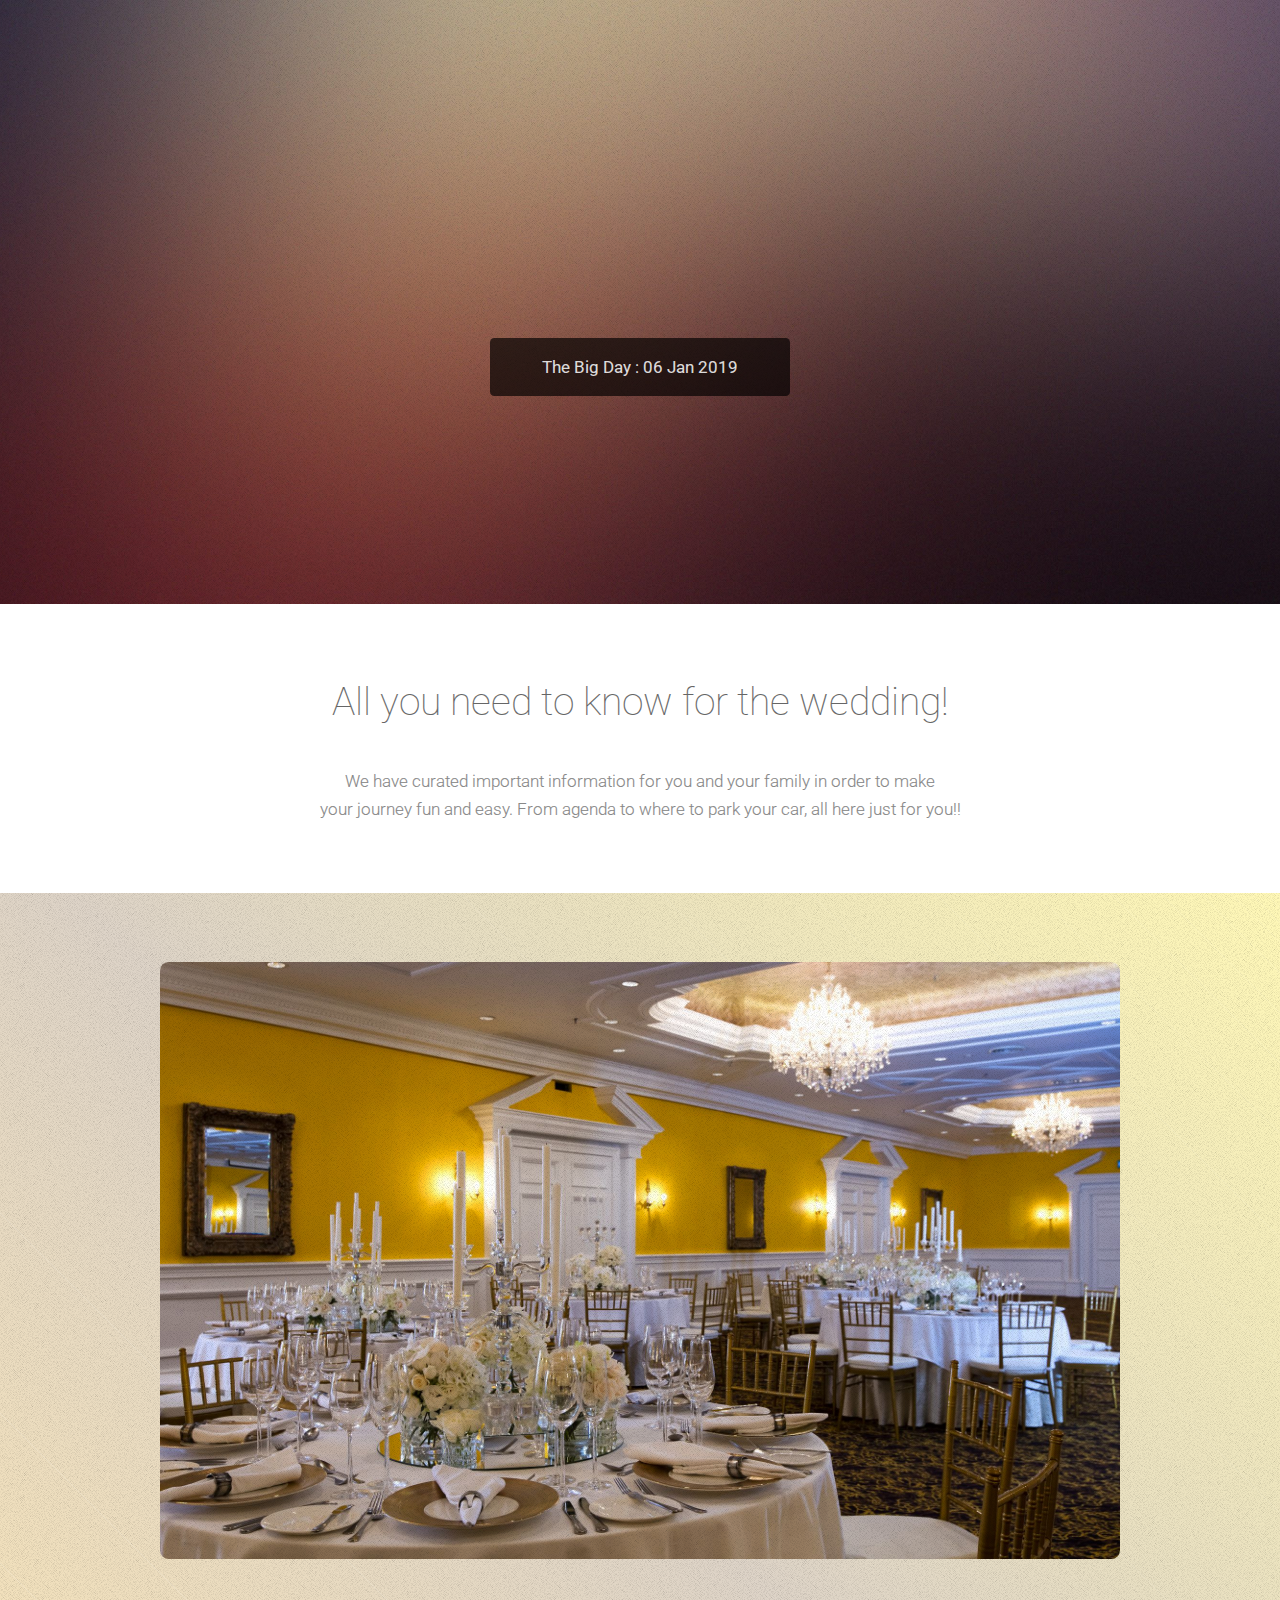
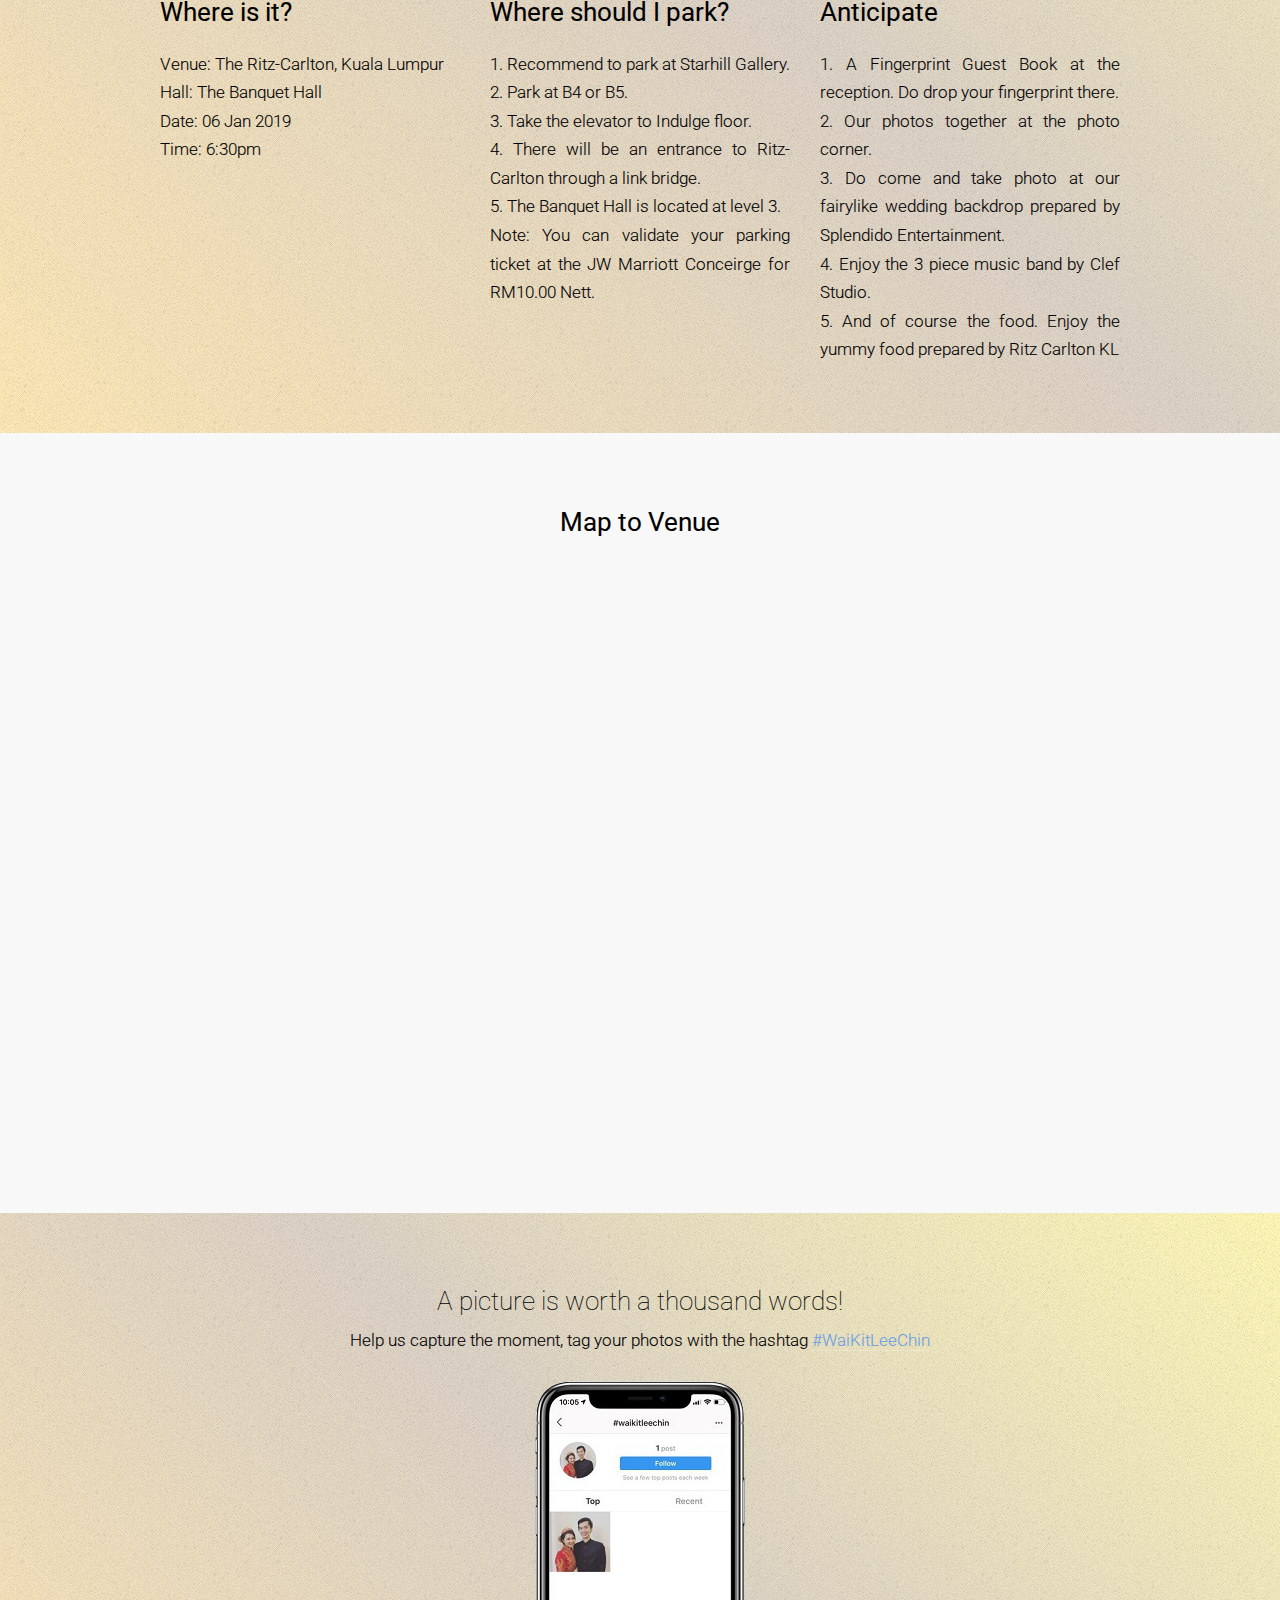
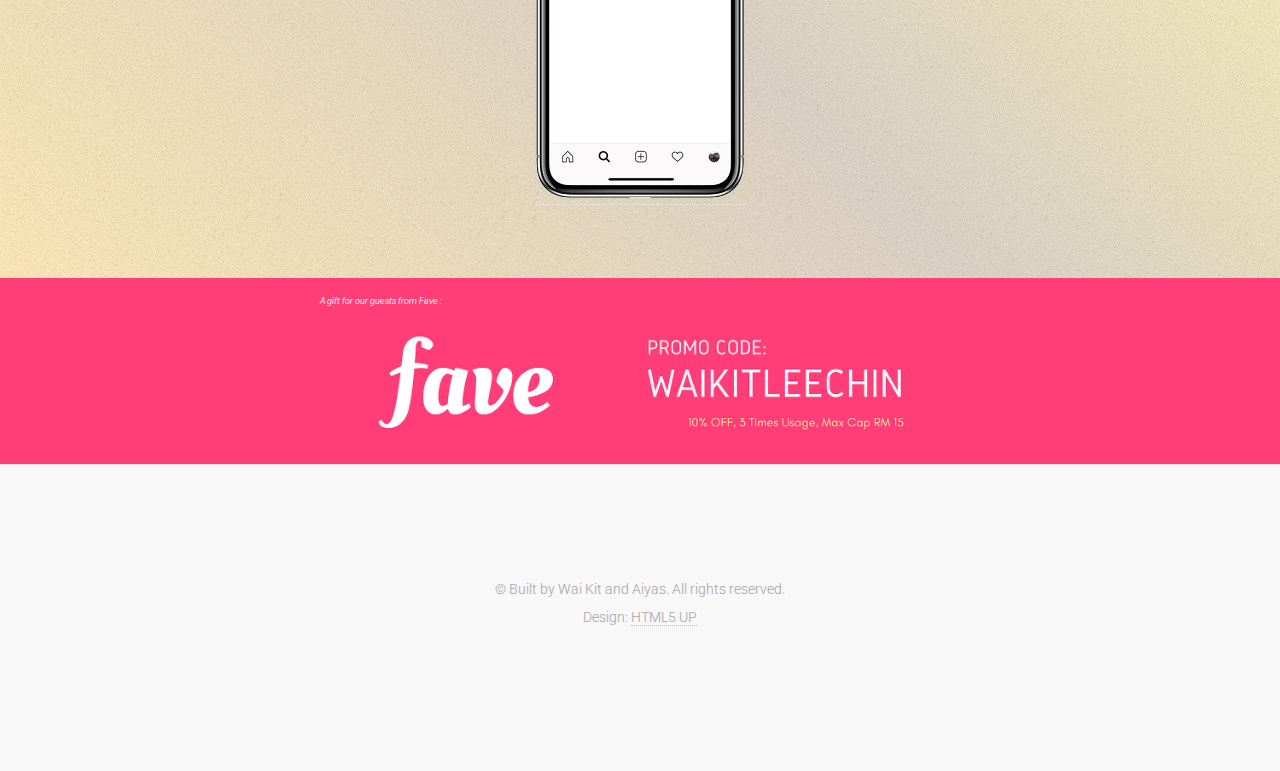
==== index.html @ dca6fcd6 "Add date to button scrolly" ====
<!DOCTYPE HTML>

<html>
	<head>
		<title>Wai Kit & Lee Chin</title>
		<meta charset="utf-8" />
		<meta name="viewport" content="width=device-width, initial-scale=1, user-scalable=no" />
		<link rel="stylesheet" href="assets/css/main.css" />
		<link rel="shortcut icon" type="image/x-icon" href="favicon.ico">
		<meta name="google-site-verification" content="6xboUWLF6jeWhPYnL9rZYm-ZQDTM3wTGMEoljLHysy8" />
	</head>
	<body class="is-preload">

	<!-- Header -->
		<section id="header" class="dark">
			<footer>
				<a href="#main" class="button scrolly"><strong>The Big Day : 06 Jan 2019</strong></a>
			</footer>
		</section>

		<section id="main" class="main">
			<header>
				<div class="container">
					<h2>All you need to know for the wedding!</h2>
					<p>We have curated important information for you and your family in order to make<br />
						your journey fun and easy. From agenda to where to park your car, all here just for you!!</p>
				</div>
			</header>
			<div class="content dark style5">
				<div class="container">
					<span class="image featured"><img src="images/RCKUALA_00152.jpg" alt="" /></span>
					<div class="row">
						<div class="col-4 col-12-narrow">
							<section>
								<header>
									<h3><strong style="color: black;">Where is it?</strong></h3>
								</header>
								<p style="color: black;">Venue: The Ritz-Carlton, Kuala Lumpur</p>
								<p style="color: black;">Hall: The Banquet Hall</p>
								<p style="color: black;">Date: 06 Jan 2019</p>
								<p style="color: black;">Time: 6:30pm
								</p>
							</section>
						</div>
						
						<div class="col-4 col-12-narrow">
							<section>
								<header>
									<h3><strong style="color: black;">Where should I park?</strong></h3>
								</header>
								<p style="color: black;">1. Recommend to park at Starhill Gallery.</p>
								<p style="color: black;">2. Park at B4 or B5.</p>
								<p style="color: black;">3. Take the elevator to Indulge floor.</p>
								<p style="color: black;">4. There will be an entrance to Ritz-Carlton through a link bridge.</p>
								<p style="color: black;">5. The Banquet Hall is located at level 3.</p>
								<p style="color: black;">Note: You can validate your parking ticket at the JW Marriott Conceirge for RM10.00 Nett.
								</p>
							</section>
						</div>
						<div class="col-4 col-12-narrow">
							<section>
								<!-- <span class="feature-icon"><span class="icon fa-cloud"></span></span> -->
								<header>
									<h3><strong style="color: black;">Anticipate</strong></h3>
								</header>
								<p style="color: black;">1. A Fingerprint Guest Book at the reception. Do drop your fingerprint there.</p>
								<p style="color: black;">2. Our photos together at the photo corner.</p>
								<p style="color: black;">3. Do come and take photo at our fairylike wedding backdrop prepared by Splendido Entertainment.</p>
								<p style="color: black;">4. Enjoy the 3 piece music band by Clef Studio.</p>
								<p style="color: black;">5. And of course the food. Enjoy the yummy food prepared by Ritz Carlton KL								
								</p>
							</section>
						</div>
					</div>
				</div>
			</div>
		</section>

		<section id="third" class="main">
			<div class="content featured">
				<h3><strong style="color: black;">Map to Venue</strong></h3>
				<div class="container google-maps">	
					<iframe src="https://www.google.com/maps/embed?pb=!1m18!1m12!1m3!1d3983.801854539678!2d101.71318261515574!3d3.146924954042924!2m3!1f0!2f0!3f0!3m2!1i1024!2i768!4f13.1!3m3!1m2!1s0x31cc362dd2afffff%3A0x28ba98fb3bfbe45a!2sThe+Ritz-Carlton%2C+Kuala+Lumpur!5e0!3m2!1sen!2smy!4v1544019426469" width="600" height="450" frameborder="0" style="border:0" allowfullscreen></iframe>
				</div>
			</div>
		</section>

		<section id="third" class="main">
			<div class="content dark style5 featured">
				<div class="container">
					<header>				
						<h3 style="color: black;">A picture is worth a thousand words!</h3>
						<p style="color: black;">Help us capture the moment, tag your photos with the hashtag
							<a style="color: rgb(107, 159, 226);" href="https://instagram.com/explore/tags/waikitleechin/" target="_blank">#WaiKitLeeChin</a>
						</p>
					</header>
					<a href="https://instagram.com/explore/tags/waikitleechin/"><img src="images/instagram.png"></a>
				</div>			
			</div>
		</section>

		<section style="background-color: #ff3e78; padding-bottom: 5px;" id="third" class="main">
			<div style="margin-bottom: 0px; padding-top: 9px; width:50%; margin-left: auto; margin-right: auto;" >
				<p style="color: white; font-style: italic; font-size:9px;">A gift for our guests from Fave :</p>
				<a style="border: 0 none;" href="https://www.myfave.com"><img style="width: 100%; text-decoration: none;" src="images/fave-banner3.png"></a>
			</div>
		</section>

		<!-- Footer -->
		<section id="footer">
			<div class="copyright">
				<ul class="menu" style="list-style-type: none;"></ul>
					<li style="list-style-type: none;">&copy; Built by Wai Kit and Aiyas. All rights reserved.</li><li style="list-style-type: none;">Design: <a href="http://html5up.net">HTML5 UP</a></li>
				</ul>
			</div>
		</section>

		<!-- Scripts -->
			<script src="assets/js/jquery.min.js"></script>
			<script src="assets/js/jquery.scrolly.min.js"></script>
			<script src="assets/js/browser.min.js"></script>
			<script src="assets/js/breakpoints.min.js"></script>
			<script src="assets/js/util.js"></script>
			<script src="assets/js/main.js"></script>

			<div class="fb-customerchat"
				page_id="718438861870553"
				minimized="true">
			</div>
<!-- 			<script>
				window.fbAsyncInit = function() {
					FB.init({
					appId            : '912333495590130',
					autoLogAppEvents : true,
					xfbml            : true,
					version          : 'v2.11'
					});
				};
			(function(d, s, id){
					var js, fjs = d.getElementsByTagName(s)[0];
					if (d.getElementById(id)) {return;}
					js = d.createElement(s); js.id = id;
					js.src = "https://connect.facebook.net/en_US/sdk.js";
					fjs.parentNode.insertBefore(js, fjs);
				}(document, 'script', 'facebook-jssdk'));
			</script> -->

			<!-- Global site tag (gtag.js) - Google Analytics -->
			<script async src="https://www.googletagmanager.com/gtag/js?id=UA-130548168-1"></script>
			<script>
			window.dataLayer = window.dataLayer || [];
			function gtag(){dataLayer.push(arguments);}
			gtag('js', new Date());

			gtag('config', 'UA-130548168-1');
			</script>
	</body>
</html>
---- assets/css/main.css ----
@import url("font-awesome.min.css");
@import url("https://fonts.googleapis.com/css?family=Roboto:100,100italic,300,300italic,400,400italic");

/*
	Tessellate by HTML5 UP
	html5up.net | @ajlkn
	Free for personal and commercial use under the CCA 3.0 license (html5up.net/license)
*/

html, body, div, span, applet, object,
iframe, h1, h2, h3, h4, h5, h6, p, blockquote,
pre, a, abbr, acronym, address, big, cite,
code, del, dfn, em, img, ins, kbd, q, s, samp,
small, strike, strong, sub, sup, tt, var, b,
u, i, center, dl, dt, dd, ol, ul, li, fieldset,
form, label, legend, table, caption, tbody,
tfoot, thead, tr, th, td, article, aside,
canvas, details, embed, figure, figcaption,
footer, header, hgroup, menu, nav, output, ruby,
section, summary, time, mark, audio, video {
	margin: 0;
	padding: 0;
	border: 0;
	font-size: 100%;
	font: inherit;
	vertical-align: baseline;}

article, aside, details, figcaption, figure,
footer, header, hgroup, menu, nav, section {
	display: block;}

body {
	line-height: 1;
}

ol, ul {
	list-style: none;
}

blockquote, q {
	quotes: none;
}

	blockquote:before, blockquote:after, q:before, q:after {
		content: '';
		content: none;
	}

table {
	border-collapse: collapse;
	border-spacing: 0;
}

body {
	-webkit-text-size-adjust: none;
}

mark {
	background-color: transparent;
	color: inherit;
}

input::-moz-focus-inner {
	border: 0;
	padding: 0;
}

input, select, textarea {
	-moz-appearance: none;
	-webkit-appearance: none;
	-ms-appearance: none;
	appearance: none;
}

/* Basic */

	@-ms-viewport {
		width: device-width;
	}

	html {
		box-sizing: border-box;
	}

	*, *:before, *:after {
		box-sizing: inherit;
	}

	body {
		background: #F8F8F8;
		font-family: 'Roboto', sans-serif;
		font-weight: 300;
		font-size: 17pt;
		line-height: 1.75em;
		color: #888;
		-webkit-text-stroke: 0.1px;
	}

		body.is-preload *, body.is-preload *:before, body.is-preload *:after {
			-moz-animation: none !important;
			-webkit-animation: none !important;
			-ms-animation: none !important;
			animation: none !important;
			-moz-transition: none !important;
			-webkit-transition: none !important;
			-ms-transition: none !important;
			transition: none !important;
		}

	.dark {
		color: #aaa;
		color: rgba(255, 255, 255, 0.65);
	}

	input, textarea, select {
		font-family: 'Roboto', sans-serif;
		font-weight: 300;
		font-size: 17pt;
		line-height: 1.75em;
		color: #888;
		-webkit-text-stroke: 0.1px;
	}

	h1, h2, h3, h4, h5, h6 {
		color: #666;
		margin: 0 0 1em 0;
		font-weight: 100;
		line-height: 1.5em;
	}

	h1 a, h2 a, h3 a, h4 a, h5 a, h6 a {
		color: inherit;
		text-decoration: none;
	}

	.dark h1, .dark h2, .dark h3, .dark h4, .dark h5, .dark h6 {
		color: #fff;
	}

	strong, b {
		font-weight: 400;
		color: inherit;
	}

	.dark strong, .dark b {
		color: #fff;
		color: rgba(255, 255, 255, 0.85);
	}

	.google-maps {
        position: relative;
        padding-bottom: 45%;
        height: 0;
        overflow: hidden;
	}
	
    .google-maps iframe {
        position: absolute;
        top: 0;
        left: 0;
        width: 100% !important;
        height: 100% !important;
    }

	em, i {
		font-style: italic;
	}

	a {
		-moz-transition: border-bottom-color 0.25s ease-in-out;
		-webkit-transition: border-bottom-color 0.25s ease-in-out;
		-ms-transition: border-bottom-color 0.25s ease-in-out;
		transition: border-bottom-color 0.25s ease-in-out;
		color: inherit;
		text-decoration: none;
		border-bottom: dotted 1px rgba(0, 0, 0, 0.25);
	}

		a:hover {
			border-bottom-color: rgba(0, 0, 0, 0);
		}

	.dark a {
		color: #fff;
		border-bottom-color: rgba(255, 255, 255, 0.5);
	}

		.dark a:hover {
			border-bottom-color: rgba(255, 255, 255, 0);
		}

	sub {
		position: relative;
		top: 0.5em;
		font-size: 0.8em;
	}

	sup {
		position: relative;
		top: -0.5em;
		font-size: 0.8em;
	}

	hr {
		border: 0;
		border-top: solid 1px #e6e6e6;
		margin: 2em 0 2em 0;
	}

	.dark hr {
		border-top-color: rgba(255, 255, 255, 0.5);
	}

	blockquote {
		border-left: solid 0.25em #e6e6e6;
		padding: 1em 0 1em 2em;
		font-style: italic;
	}

	.dark blockquote {
		border-left-color: rgba(255, 255, 255, 0.5);
	}

/* 	p, ul, ol, dl, table {
		margin-bottom: 1em;
	} */

	p {
		text-align: justify;
	}

	header {
		margin-bottom: 1em;
	}

		header h1, header h2, header h3, header h4, header h5, header h6 {
			margin: 0;
		}

		header p {
			display: block;
			margin: 0;
			padding: 0.25em 0 0.5em 0;
		}

	footer {
		padding-top: 1.5em;
	}

	br.clear {
		clear: both;
	}

	.featured {
		text-align: center;
	}

		.featured p {
			text-align: center;
		}

/* Container */

	.container {
		margin: 0 auto;
		max-width: 100%;
		width: 1360px;
	}

		.container.medium {
			width: 1020px;
		}

		@media screen and (max-width: 1680px) {

			.container {
				width: 1200px;
			}

				.container.medium {
					width: 900px;
				}

		}

		@media screen and (max-width: 1280px) {

			.container {
				width: 960px;
			}

				.container.medium {
					width: 720px;
				}

		}

		@media screen and (max-width: 1000px) {

			.container {
				width: 100% !important;
			}

		}

/* Row */

	.row {
		display: flex;
		flex-wrap: wrap;
		box-sizing: border-box;
		align-items: stretch;
	}

		.row > * {
			box-sizing: border-box;
		}

		.row.gtr-uniform > * > :last-child {
			margin-bottom: 0;
		}

		.row.aln-left {
			justify-content: flex-start;
		}

		.row.aln-center {
			justify-content: center;
		}

		.row.aln-right {
			justify-content: flex-end;
		}

		.row.aln-top {
			align-items: flex-start;
		}

		.row.aln-middle {
			align-items: center;
		}

		.row.aln-bottom {
			align-items: flex-end;
		}

		.row > .imp {
			order: -1;
		}

		.row > .col-1 {
			width: 8.3333333333%;
		}

		.row > .off-1 {
			margin-left: 8.3333333333%;
		}

		.row > .col-2 {
			width: 16.6666666667%;
		}

		.row > .off-2 {
			margin-left: 16.6666666667%;
		}

		.row > .col-3 {
			width: 25%;
		}

		.row > .off-3 {
			margin-left: 25%;
		}

		.row > .col-4 {
			width: 33.3333333333%;
		}

		.row > .off-4 {
			margin-left: 33.3333333333%;
		}

		.row > .col-5 {
			width: 41.6666666667%;
		}

		.row > .off-5 {
			margin-left: 41.6666666667%;
		}

		.row > .col-6 {
			width: 50%;
		}

		.row > .off-6 {
			margin-left: 50%;
		}

		.row > .col-7 {
			width: 58.3333333333%;
		}

		.row > .off-7 {
			margin-left: 58.3333333333%;
		}

		.row > .col-8 {
			width: 66.6666666667%;
		}

		.row > .off-8 {
			margin-left: 66.6666666667%;
		}

		.row > .col-9 {
			width: 75%;
		}

		.row > .off-9 {
			margin-left: 75%;
		}

		.row > .col-10 {
			width: 83.3333333333%;
		}

		.row > .off-10 {
			margin-left: 83.3333333333%;
		}

		.row > .col-11 {
			width: 91.6666666667%;
		}

		.row > .off-11 {
			margin-left: 91.6666666667%;
		}

		.row > .col-12 {
			width: 100%;
		}

		.row > .off-12 {
			margin-left: 100%;
		}

		.row.gtr-0 {
			margin-top: 0px;
			margin-left: 0px;
		}

			.row.gtr-0 > * {
				padding: 0px 0 0 0px;
			}

			.row.gtr-0.gtr-uniform {
				margin-top: 0px;
			}

				.row.gtr-0.gtr-uniform > * {
					padding-top: 0px;
				}

		.row.gtr-25 {
			margin-top: -12.5px;
			margin-left: -12.5px;
		}

			.row.gtr-25 > * {
				padding: 12.5px 0 0 12.5px;
			}

			.row.gtr-25.gtr-uniform {
				margin-top: -12.5px;
			}

				.row.gtr-25.gtr-uniform > * {
					padding-top: 12.5px;
				}

		.row.gtr-50 {
			margin-top: -25px;
			margin-left: -25px;
		}

			.row.gtr-50 > * {
				padding: 25px 0 0 25px;
			}

			.row.gtr-50.gtr-uniform {
				margin-top: -25px;
			}

				.row.gtr-50.gtr-uniform > * {
					padding-top: 25px;
				}

		.row {
			margin-top: -50px;
			margin-left: -50px;
		}

			.row > * {
				padding: 50px 0 0 50px;
			}

			.row.gtr-uniform {
				margin-top: -50px;
			}

				.row.gtr-uniform > * {
					padding-top: 50px;
				}

		.row.gtr-150 {
			margin-top: -75px;
			margin-left: -75px;
		}

			.row.gtr-150 > * {
				padding: 75px 0 0 75px;
			}

			.row.gtr-150.gtr-uniform {
				margin-top: -75px;
			}

				.row.gtr-150.gtr-uniform > * {
					padding-top: 75px;
				}

		.row.gtr-200 {
			margin-top: -100px;
			margin-left: -100px;
		}

			.row.gtr-200 > * {
				padding: 100px 0 0 100px;
			}

			.row.gtr-200.gtr-uniform {
				margin-top: -100px;
			}

				.row.gtr-200.gtr-uniform > * {
					padding-top: 100px;
				}

		@media screen and (max-width: 1680px) {

			.row {
				display: flex;
				flex-wrap: wrap;
				box-sizing: border-box;
				align-items: stretch;
			}

				.row > * {
					box-sizing: border-box;
				}

				.row.gtr-uniform > * > :last-child {
					margin-bottom: 0;
				}

				.row.aln-left {
					justify-content: flex-start;
				}

				.row.aln-center {
					justify-content: center;
				}

				.row.aln-right {
					justify-content: flex-end;
				}

				.row.aln-top {
					align-items: flex-start;
				}

				.row.aln-middle {
					align-items: center;
				}

				.row.aln-bottom {
					align-items: flex-end;
				}

				.row > .imp-wide {
					order: -1;
				}

				.row > .col-1-wide {
					width: 8.3333333333%;
				}

				.row > .off-1-wide {
					margin-left: 8.3333333333%;
				}

				.row > .col-2-wide {
					width: 16.6666666667%;
				}

				.row > .off-2-wide {
					margin-left: 16.6666666667%;
				}

				.row > .col-3-wide {
					width: 25%;
				}

				.row > .off-3-wide {
					margin-left: 25%;
				}

				.row > .col-4-wide {
					width: 33.3333333333%;
				}

				.row > .off-4-wide {
					margin-left: 33.3333333333%;
				}

				.row > .col-5-wide {
					width: 41.6666666667%;
				}

				.row > .off-5-wide {
					margin-left: 41.6666666667%;
				}

				.row > .col-6-wide {
					width: 50%;
				}

				.row > .off-6-wide {
					margin-left: 50%;
				}

				.row > .col-7-wide {
					width: 58.3333333333%;
				}

				.row > .off-7-wide {
					margin-left: 58.3333333333%;
				}

				.row > .col-8-wide {
					width: 66.6666666667%;
				}

				.row > .off-8-wide {
					margin-left: 66.6666666667%;
				}

				.row > .col-9-wide {
					width: 75%;
				}

				.row > .off-9-wide {
					margin-left: 75%;
				}

				.row > .col-10-wide {
					width: 83.3333333333%;
				}

				.row > .off-10-wide {
					margin-left: 83.3333333333%;
				}

				.row > .col-11-wide {
					width: 91.6666666667%;
				}

				.row > .off-11-wide {
					margin-left: 91.6666666667%;
				}

				.row > .col-12-wide {
					width: 100%;
				}

				.row > .off-12-wide {
					margin-left: 100%;
				}

				.row.gtr-0 {
					margin-top: 0px;
					margin-left: 0px;
				}

					.row.gtr-0 > * {
						padding: 0px 0 0 0px;
					}

					.row.gtr-0.gtr-uniform {
						margin-top: 0px;
					}

						.row.gtr-0.gtr-uniform > * {
							padding-top: 0px;
						}

				.row.gtr-25 {
					margin-top: -10px;
					margin-left: -10px;
				}

					.row.gtr-25 > * {
						padding: 10px 0 0 10px;
					}

					.row.gtr-25.gtr-uniform {
						margin-top: -10px;
					}

						.row.gtr-25.gtr-uniform > * {
							padding-top: 10px;
						}

				.row.gtr-50 {
					margin-top: -20px;
					margin-left: -20px;
				}

					.row.gtr-50 > * {
						padding: 20px 0 0 20px;
					}

					.row.gtr-50.gtr-uniform {
						margin-top: -20px;
					}

						.row.gtr-50.gtr-uniform > * {
							padding-top: 20px;
						}

				.row {
					margin-top: -40px;
					margin-left: -40px;
				}

					.row > * {
						padding: 40px 0 0 40px;
					}

					.row.gtr-uniform {
						margin-top: -40px;
					}

						.row.gtr-uniform > * {
							padding-top: 40px;
						}

				.row.gtr-150 {
					margin-top: -60px;
					margin-left: -60px;
				}

					.row.gtr-150 > * {
						padding: 60px 0 0 60px;
					}

					.row.gtr-150.gtr-uniform {
						margin-top: -60px;
					}

						.row.gtr-150.gtr-uniform > * {
							padding-top: 60px;
						}

				.row.gtr-200 {
					margin-top: -80px;
					margin-left: -80px;
				}

					.row.gtr-200 > * {
						padding: 80px 0 0 80px;
					}

					.row.gtr-200.gtr-uniform {
						margin-top: -80px;
					}

						.row.gtr-200.gtr-uniform > * {
							padding-top: 80px;
						}

		}

		@media screen and (max-width: 1280px) {

			.row {
				display: flex;
				flex-wrap: wrap;
				box-sizing: border-box;
				align-items: stretch;
			}

				.row > * {
					box-sizing: border-box;
				}

				.row.gtr-uniform > * > :last-child {
					margin-bottom: 0;
				}

				.row.aln-left {
					justify-content: flex-start;
				}

				.row.aln-center {
					justify-content: center;
				}

				.row.aln-right {
					justify-content: flex-end;
				}

				.row.aln-top {
					align-items: flex-start;
				}

				.row.aln-middle {
					align-items: center;
				}

				.row.aln-bottom {
					align-items: flex-end;
				}

				.row > .imp-normal {
					order: -1;
				}

				.row > .col-1-normal {
					width: 8.3333333333%;
				}

				.row > .off-1-normal {
					margin-left: 8.3333333333%;
				}

				.row > .col-2-normal {
					width: 16.6666666667%;
				}

				.row > .off-2-normal {
					margin-left: 16.6666666667%;
				}

				.row > .col-3-normal {
					width: 25%;
				}

				.row > .off-3-normal {
					margin-left: 25%;
				}

				.row > .col-4-normal {
					width: 33.3333333333%;
				}

				.row > .off-4-normal {
					margin-left: 33.3333333333%;
				}

				.row > .col-5-normal {
					width: 41.6666666667%;
				}

				.row > .off-5-normal {
					margin-left: 41.6666666667%;
				}

				.row > .col-6-normal {
					width: 50%;
				}

				.row > .off-6-normal {
					margin-left: 50%;
				}

				.row > .col-7-normal {
					width: 58.3333333333%;
				}

				.row > .off-7-normal {
					margin-left: 58.3333333333%;
				}

				.row > .col-8-normal {
					width: 66.6666666667%;
				}

				.row > .off-8-normal {
					margin-left: 66.6666666667%;
				}

				.row > .col-9-normal {
					width: 75%;
				}

				.row > .off-9-normal {
					margin-left: 75%;
				}

				.row > .col-10-normal {
					width: 83.3333333333%;
				}

				.row > .off-10-normal {
					margin-left: 83.3333333333%;
				}

				.row > .col-11-normal {
					width: 91.6666666667%;
				}

				.row > .off-11-normal {
					margin-left: 91.6666666667%;
				}

				.row > .col-12-normal {
					width: 100%;
				}

				.row > .off-12-normal {
					margin-left: 100%;
				}

				.row.gtr-0 {
					margin-top: 0px;
					margin-left: 0px;
				}

					.row.gtr-0 > * {
						padding: 0px 0 0 0px;
					}

					.row.gtr-0.gtr-uniform {
						margin-top: 0px;
					}

						.row.gtr-0.gtr-uniform > * {
							padding-top: 0px;
						}

				.row.gtr-25 {
					margin-top: -7.5px;
					margin-left: -7.5px;
				}

					.row.gtr-25 > * {
						padding: 7.5px 0 0 7.5px;
					}

					.row.gtr-25.gtr-uniform {
						margin-top: -7.5px;
					}

						.row.gtr-25.gtr-uniform > * {
							padding-top: 7.5px;
						}

				.row.gtr-50 {
					margin-top: -15px;
					margin-left: -15px;
				}

					.row.gtr-50 > * {
						padding: 15px 0 0 15px;
					}

					.row.gtr-50.gtr-uniform {
						margin-top: -15px;
					}

						.row.gtr-50.gtr-uniform > * {
							padding-top: 15px;
						}

				.row {
					margin-top: -30px;
					margin-left: -30px;
				}

					.row > * {
						padding: 30px 0 0 30px;
					}

					.row.gtr-uniform {
						margin-top: -30px;
					}

						.row.gtr-uniform > * {
							padding-top: 30px;
						}

				.row.gtr-150 {
					margin-top: -45px;
					margin-left: -45px;
				}

					.row.gtr-150 > * {
						padding: 45px 0 0 45px;
					}

					.row.gtr-150.gtr-uniform {
						margin-top: -45px;
					}

						.row.gtr-150.gtr-uniform > * {
							padding-top: 45px;
						}

				.row.gtr-200 {
					margin-top: -60px;
					margin-left: -60px;
				}

					.row.gtr-200 > * {
						padding: 60px 0 0 60px;
					}

					.row.gtr-200.gtr-uniform {
						margin-top: -60px;
					}

						.row.gtr-200.gtr-uniform > * {
							padding-top: 60px;
						}

		}

		@media screen and (max-width: 1000px) {

			.row {
				display: flex;
				flex-wrap: wrap;
				box-sizing: border-box;
				align-items: stretch;
			}

				.row > * {
					box-sizing: border-box;
				}

				.row.gtr-uniform > * > :last-child {
					margin-bottom: 0;
				}

				.row.aln-left {
					justify-content: flex-start;
				}

				.row.aln-center {
					justify-content: center;
				}

				.row.aln-right {
					justify-content: flex-end;
				}

				.row.aln-top {
					align-items: flex-start;
				}

				.row.aln-middle {
					align-items: center;
				}

				.row.aln-bottom {
					align-items: flex-end;
				}

				.row > .imp-narrow {
					order: -1;
				}

				.row > .col-1-narrow {
					width: 8.3333333333%;
				}

				.row > .off-1-narrow {
					margin-left: 8.3333333333%;
				}

				.row > .col-2-narrow {
					width: 16.6666666667%;
				}

				.row > .off-2-narrow {
					margin-left: 16.6666666667%;
				}

				.row > .col-3-narrow {
					width: 25%;
				}

				.row > .off-3-narrow {
					margin-left: 25%;
				}

				.row > .col-4-narrow {
					width: 33.3333333333%;
				}

				.row > .off-4-narrow {
					margin-left: 33.3333333333%;
				}

				.row > .col-5-narrow {
					width: 41.6666666667%;
				}

				.row > .off-5-narrow {
					margin-left: 41.6666666667%;
				}

				.row > .col-6-narrow {
					width: 50%;
				}

				.row > .off-6-narrow {
					margin-left: 50%;
				}

				.row > .col-7-narrow {
					width: 58.3333333333%;
				}

				.row > .off-7-narrow {
					margin-left: 58.3333333333%;
				}

				.row > .col-8-narrow {
					width: 66.6666666667%;
				}

				.row > .off-8-narrow {
					margin-left: 66.6666666667%;
				}

				.row > .col-9-narrow {
					width: 75%;
				}

				.row > .off-9-narrow {
					margin-left: 75%;
				}

				.row > .col-10-narrow {
					width: 83.3333333333%;
				}

				.row > .off-10-narrow {
					margin-left: 83.3333333333%;
				}

				.row > .col-11-narrow {
					width: 91.6666666667%;
				}

				.row > .off-11-narrow {
					margin-left: 91.6666666667%;
				}

				.row > .col-12-narrow {
					width: 100%;
				}

				.row > .off-12-narrow {
					margin-left: 100%;
				}

				.row.gtr-0 {
					margin-top: 0px;
					margin-left: 0px;
				}

					.row.gtr-0 > * {
						padding: 0px 0 0 0px;
					}

					.row.gtr-0.gtr-uniform {
						margin-top: 0px;
					}

						.row.gtr-0.gtr-uniform > * {
							padding-top: 0px;
						}

				.row.gtr-25 {
					margin-top: -6.25px;
					margin-left: -6.25px;
				}

					.row.gtr-25 > * {
						padding: 6.25px 0 0 6.25px;
					}

					.row.gtr-25.gtr-uniform {
						margin-top: -6.25px;
					}

						.row.gtr-25.gtr-uniform > * {
							padding-top: 6.25px;
						}

				.row.gtr-50 {
					margin-top: -12.5px;
					margin-left: -12.5px;
				}

					.row.gtr-50 > * {
						padding: 12.5px 0 0 12.5px;
					}

					.row.gtr-50.gtr-uniform {
						margin-top: -12.5px;
					}

						.row.gtr-50.gtr-uniform > * {
							padding-top: 12.5px;
						}

				.row {
					margin-top: -25px;
					margin-left: -25px;
				}

					.row > * {
						padding: 25px 0 0 25px;
					}

					.row.gtr-uniform {
						margin-top: -25px;
					}

						.row.gtr-uniform > * {
							padding-top: 25px;
						}

				.row.gtr-150 {
					margin-top: -37.5px;
					margin-left: -37.5px;
				}

					.row.gtr-150 > * {
						padding: 37.5px 0 0 37.5px;
					}

					.row.gtr-150.gtr-uniform {
						margin-top: -37.5px;
					}

						.row.gtr-150.gtr-uniform > * {
							padding-top: 37.5px;
						}

				.row.gtr-200 {
					margin-top: -50px;
					margin-left: -50px;
				}

					.row.gtr-200 > * {
						padding: 50px 0 0 50px;
					}

					.row.gtr-200.gtr-uniform {
						margin-top: -50px;
					}

						.row.gtr-200.gtr-uniform > * {
							padding-top: 50px;
						}

		}

		@media screen and (max-width: 736px) {

			.row {
				display: flex;
				flex-wrap: wrap;
				box-sizing: border-box;
				align-items: stretch;
			}

				.row > * {
					box-sizing: border-box;
				}

				.row.gtr-uniform > * > :last-child {
					margin-bottom: 0;
				}

				.row.aln-left {
					justify-content: flex-start;
				}

				.row.aln-center {
					justify-content: center;
				}

				.row.aln-right {
					justify-content: flex-end;
				}

				.row.aln-top {
					align-items: flex-start;
				}

				.row.aln-middle {
					align-items: center;
				}

				.row.aln-bottom {
					align-items: flex-end;
				}

				.row > .imp-mobile {
					order: -1;
				}

				.row > .col-1-mobile {
					width: 8.3333333333%;
				}

				.row > .off-1-mobile {
					margin-left: 8.3333333333%;
				}

				.row > .col-2-mobile {
					width: 16.6666666667%;
				}

				.row > .off-2-mobile {
					margin-left: 16.6666666667%;
				}

				.row > .col-3-mobile {
					width: 25%;
				}

				.row > .off-3-mobile {
					margin-left: 25%;
				}

				.row > .col-4-mobile {
					width: 33.3333333333%;
				}

				.row > .off-4-mobile {
					margin-left: 33.3333333333%;
				}

				.row > .col-5-mobile {
					width: 41.6666666667%;
				}

				.row > .off-5-mobile {
					margin-left: 41.6666666667%;
				}

				.row > .col-6-mobile {
					width: 50%;
				}

				.row > .off-6-mobile {
					margin-left: 50%;
				}

				.row > .col-7-mobile {
					width: 58.3333333333%;
				}

				.row > .off-7-mobile {
					margin-left: 58.3333333333%;
				}

				.row > .col-8-mobile {
					width: 66.6666666667%;
				}

				.row > .off-8-mobile {
					margin-left: 66.6666666667%;
				}

				.row > .col-9-mobile {
					width: 75%;
				}

				.row > .off-9-mobile {
					margin-left: 75%;
				}

				.row > .col-10-mobile {
					width: 83.3333333333%;
				}

				.row > .off-10-mobile {
					margin-left: 83.3333333333%;
				}

				.row > .col-11-mobile {
					width: 91.6666666667%;
				}

				.row > .off-11-mobile {
					margin-left: 91.6666666667%;
				}

				.row > .col-12-mobile {
					width: 100%;
				}

				.row > .off-12-mobile {
					margin-left: 100%;
				}

				.row.gtr-0 {
					margin-top: 0px;
					margin-left: 0px;
				}

					.row.gtr-0 > * {
						padding: 0px 0 0 0px;
					}

					.row.gtr-0.gtr-uniform {
						margin-top: 0px;
					}

						.row.gtr-0.gtr-uniform > * {
							padding-top: 0px;
						}

				.row.gtr-25 {
					margin-top: -5px;
					margin-left: -5px;
				}

					.row.gtr-25 > * {
						padding: 5px 0 0 5px;
					}

					.row.gtr-25.gtr-uniform {
						margin-top: -5px;
					}

						.row.gtr-25.gtr-uniform > * {
							padding-top: 5px;
						}

				.row.gtr-50 {
					margin-top: -10px;
					margin-left: -10px;
				}

					.row.gtr-50 > * {
						padding: 10px 0 0 10px;
					}

					.row.gtr-50.gtr-uniform {
						margin-top: -10px;
					}

						.row.gtr-50.gtr-uniform > * {
							padding-top: 10px;
						}

				.row {
					margin-top: -20px;
					margin-left: -20px;
				}

					.row > * {
						padding: 20px 0 0 20px;
					}

					.row.gtr-uniform {
						margin-top: -20px;
					}

						.row.gtr-uniform > * {
							padding-top: 20px;
						}

				.row.gtr-150 {
					margin-top: -30px;
					margin-left: -30px;
				}

					.row.gtr-150 > * {
						padding: 30px 0 0 30px;
					}

					.row.gtr-150.gtr-uniform {
						margin-top: -30px;
					}

						.row.gtr-150.gtr-uniform > * {
							padding-top: 30px;
						}

				.row.gtr-200 {
					margin-top: -40px;
					margin-left: -40px;
				}

					.row.gtr-200 > * {
						padding: 40px 0 0 40px;
					}

					.row.gtr-200.gtr-uniform {
						margin-top: -40px;
					}

						.row.gtr-200.gtr-uniform > * {
							padding-top: 40px;
						}

		}

/* Sections/Article */

	section,
	article {
		margin-bottom: 3em;
	}

	section > :last-child,
	article > :last-child,
	section:last-child,
	article:last-child {
		margin-bottom: 0;
	}

	.row > section,
	.row > article {
		margin-bottom: 0;
	}

/* Image */

	.image {
		position: relative;
		display: inline-block;
		border: 0;
	}

		.image:after {
			content: '';
			position: absolute;
			left: 0;
			top: 0;
			width: 100%;
			height: 100%;
			background: url("images/overlay.png");
		}

		.image img {
			display: block;
			width: 100%;
			border-radius: 0.5em;
		}

		.image.featured {
			display: block;
			width: 100%;
			margin: 0 0 2em 0;
		}

		.image.fit {
			display: block;
			width: 100%;
		}

		.image.left {
			float: left;
			margin: 0 2em 2em 0;
		}

		.image.centered {
			display: block;
			margin: 0 0 2em 0;
		}

			.image.centered img {
				margin: 0 auto;
				width: auto;
			}

/* List */

	ul {
		list-style: disc;
		padding-left: 1em;
	}

		ul li {
			padding-left: 0.5em;
		}

	ol {
		list-style: decimal;
		padding-left: 1.25em;
	}

		ol li {
			padding-left: 0.25em;
		}

/* Icons */

	ul.icons {
		cursor: default;
		list-style: none;
		padding-left: 0;
	}

		ul.icons li {
			display: inline-block;
			padding-left: 0.75em;
		}

		ul.icons a {
			-moz-transition: background-color 0.25s ease-in-out;
			-webkit-transition: background-color 0.25s ease-in-out;
			-ms-transition: background-color 0.25s ease-in-out;
			transition: background-color 0.25s ease-in-out;
			display: inline-block;
			width: 2.75em;
			height: 2.75em;
			line-height: 2.8em;
			text-align: center;
			border: 0;
			box-shadow: inset 0 0 0 1px #e6e6e6;
			border-radius: 100%;
			color: #aaa;
		}

			ul.icons a:hover {
				background: rgba(0, 0, 0, 0.025);
			}

/* Menu */

	ul.menu {
		cursor: default;
		list-style: none;
		padding-left: 0;
	}

		ul.menu li {
			display: inline-block;
			line-height: 1em;
			border-left: solid 1px #e6e6e6;
			padding: 0 0 0 0.5em;
			margin: 0 0 0 0.5em;
		}

			ul.menu li:first-child {
				border-left: 0;
				padding-left: 0;
				margin-left: 0;
			}

/* Actions */

	ul.actions {
		display: -moz-flex;
		display: -webkit-flex;
		display: -ms-flex;
		display: flex;
		cursor: default;
		list-style: none;
		margin-left: -1em;
		padding-left: 0;
	}

		ul.actions li {
			padding: 0 0 0 1em;
			vertical-align: middle;
		}

		ul.actions.special {
			-moz-justify-content: center;
			-webkit-justify-content: center;
			-ms-justify-content: center;
			justify-content: center;
			width: 100%;
			margin-left: 0;
		}

			ul.actions.special li:first-child {
				padding-left: 0;
			}

		ul.actions.stacked {
			-moz-flex-direction: column;
			-webkit-flex-direction: column;
			-ms-flex-direction: column;
			flex-direction: column;
			margin-left: 0;
		}

			ul.actions.stacked li {
				padding: 1.25em 0 0 0;
			}

				ul.actions.stacked li:first-child {
					padding-top: 0;
				}

		ul.actions.fit {
			width: calc(100% + 1em);
		}

			ul.actions.fit li {
				-moz-flex-grow: 1;
				-webkit-flex-grow: 1;
				-ms-flex-grow: 1;
				flex-grow: 1;
				-moz-flex-shrink: 1;
				-webkit-flex-shrink: 1;
				-ms-flex-shrink: 1;
				flex-shrink: 1;
				width: 100%;
			}

				ul.actions.fit li > * {
					width: 100%;
				}

			ul.actions.fit.stacked {
				width: 100%;
			}

		@media screen and (max-width: 1000px) {

			ul.actions {
				-moz-justify-content: center;
				-webkit-justify-content: center;
				-ms-justify-content: center;
				justify-content: center;
				width: 100%;
				margin-left: 0;
			}

				ul.actions li:first-child {
					padding-left: 0;
				}

		}

		@media screen and (max-width: 736px) {

			ul.actions:not(.fixed) {
				-moz-flex-direction: column;
				-webkit-flex-direction: column;
				-ms-flex-direction: column;
				flex-direction: column;
				margin-left: 0;
				width: 100% !important;
			}

				ul.actions:not(.fixed) li {
					-moz-flex-grow: 1;
					-webkit-flex-grow: 1;
					-ms-flex-grow: 1;
					flex-grow: 1;
					-moz-flex-shrink: 1;
					-webkit-flex-shrink: 1;
					-ms-flex-shrink: 1;
					flex-shrink: 1;
					padding: 1em 0 0 0;
					text-align: center;
					width: 100%;
				}

					ul.actions:not(.fixed) li > * {
						width: 100%;
					}

					ul.actions:not(.fixed) li:first-child {
						padding-top: 0;
					}

					ul.actions:not(.fixed) li input[type="submit"],
					ul.actions:not(.fixed) li input[type="reset"],
					ul.actions:not(.fixed) li input[type="button"],
					ul.actions:not(.fixed) li button,
					ul.actions:not(.fixed) li .button {
						width: 100%;
					}

						ul.actions:not(.fixed) li input[type="submit"].icon:before,
						ul.actions:not(.fixed) li input[type="reset"].icon:before,
						ul.actions:not(.fixed) li input[type="button"].icon:before,
						ul.actions:not(.fixed) li button.icon:before,
						ul.actions:not(.fixed) li .button.icon:before {
							margin-left: -0.5em;
						}

		}

/* Form */

	form .actions {
		margin-bottom: 0;
	}

	form label {
		display: block;
	}

	form input[type="text"],
	form input[type="email"],
	form input[type="password"],
	form select,
	form .select,
	form textarea {
		-moz-transition: all 0.25s ease-in-out;
		-webkit-transition: all 0.25s ease-in-out;
		-ms-transition: all 0.25s ease-in-out;
		transition: all 0.25s ease-in-out;
		-moz-appearance: none;
		-webkit-appearance: none;
		-ms-appearance: none;
		appearance: none;
		display: block;
		box-shadow: inset 0 0 0 1px #e6e6e6;
		background: #f8f8f8;
		width: 100%;
		padding: 0.85em 1em 0.85em 1em;
		border-radius: 0.25em;
		border: 0;
	}

		form input[type="text"]:focus,
		form input[type="email"]:focus,
		form input[type="password"]:focus,
		form select:focus,
		form .select:focus,
		form textarea:focus {
			outline: 0;
			box-shadow: inset 0 0 0 1px #afd9e0;
			background: #fcfcfc;
		}

	form input[type="text"],
	form input[type="email"],
	form input[type="password"],
	form select {
		line-height: 1.25em;
	}

	form textarea {
		min-height: 13em;
	}

	form select {
		position: relative;
	}

		form select option:not(:checked) {
			color: #000;
		}

	form .select {
		position: relative;
		padding: 0;
		overflow-x: hidden;
		outline: 0;
	}

		form .select select {
			width: calc(100% + 2em);
			background: none !important;
			box-shadow: none !important;
			border: 0 !important;
			cursor: pointer;
		}

			form .select select::-moz-focus-inner {
				border: 0;
				outline: 0;
			}

		form .select:before {
			content: '';
			position: absolute;
			top: 15%;
			right: 1em;
			width: 1.25em;
			height: 75%;
			background: url("images/arrow.svg") center center no-repeat;
			background-size: contain;
			z-index: 0;
		}

		form .select select::-ms-expand {
			display: none;
		}

	form ::-moz-focus-inner {
		border: 0;
	}

	form ::-webkit-input-placeholder {
		color: #aaa !important;
	}

	form :-moz-placeholder {
		color: #555 !important;
	}

	form ::-moz-placeholder {
		color: #555 !important;
	}

	form :-ms-input-placeholder {
		color: #555 !important;
	}

	.dark form input[type="text"],
	.dark form input[type="email"],
	.dark form input[type="password"],
	.dark form select,
	.dark form .select,
	.dark form textarea {
		background: none;
		box-shadow: inset 0 0 0 1px rgba(255, 255, 255, 0.5);
		color: #fff;
	}

		.dark form input[type="text"]:focus,
		.dark form input[type="email"]:focus,
		.dark form input[type="password"]:focus,
		.dark form select:focus,
		.dark form .select:focus,
		.dark form textarea:focus {
			background: rgba(255, 255, 255, 0.1);
			box-shadow: inset 0 0 0 1px #fff;
		}

	.dark form .select:before {
		background: url("images/dark-arrow.svg") center center no-repeat;
		background-size: contain;
	}

	.dark form .formerize-placeholder {
		color: #aaa !important;
		color: rgba(255, 255, 255, 0.85) !important;
	}

	.dark form ::-webkit-input-placeholder {
		color: rgba(255, 255, 255, 0.85) !important;
	}

	.dark form :-moz-placeholder {
		color: rgba(255, 255, 255, 0.85) !important;
	}

	.dark form ::-moz-placeholder {
		color: rgba(255, 255, 255, 0.85) !important;
	}

	.dark form :-ms-input-placeholder {
		color: rgba(255, 255, 255, 0.85) !important;
	}

/* Table */

	table {
		width: 100%;
	}

		table.default {
			width: 100%;
			border-collapse: collapse;
		}

			table.default tbody tr {
				border: solid 1px #e6e6e6;
			}

				table.default tbody tr:nth-child(2n+2) {
					background: #f8f8f8;
				}

			table.default td {
				padding: 0.5em 1em 0.5em 1em;
			}

			table.default th {
				text-align: left;
				padding: 0.5em 1em 1em 1em;
			}

			table.default tfoot td {
				padding-top: 1em;
			}

	.dark table.default tbody tr {
		border-color: rgba(255, 255, 255, 0.5);
	}

		.dark table.default tbody tr:nth-child(2n+2) {
			background: rgba(255, 255, 255, 0.1);
		}

/* Button */

	input[type="button"],
	input[type="submit"],
	input[type="reset"],
	button,
	.button {
		-moz-transition: all 0.25s ease-in-out;
		-webkit-transition: all 0.25s ease-in-out;
		-ms-transition: all 0.25s ease-in-out;
		transition: all 0.25s ease-in-out;
		-webkit-appearance: none;
		position: relative;
		display: inline-block;
		background: #3d3d3d;
		padding: 0.85em 3em 0.85em 3em;
		border-radius: 0.25em;
		cursor: pointer;
		border: 0;
		color: #fff;
		text-align: center;
		text-decoration: none;
	}

		input[type="button"]:hover,
		input[type="submit"]:hover,
		input[type="reset"]:hover,
		button:hover,
		.button:hover {
			background: #4f4f4f;
		}

		input[type="button"].alt,
		input[type="submit"].alt,
		input[type="reset"].alt,
		button.alt,
		.button.alt {
			color: inherit;
			box-shadow: inset 0 0 0 1px #e6e6e6;
			background: none;
		}

			input[type="button"].alt:hover,
			input[type="submit"].alt:hover,
			input[type="reset"].alt:hover,
			button.alt:hover,
			.button.alt:hover {
				background: rgba(0, 0, 0, 0.025);
			}

	.dark input[type="button"],
	.dark input[type="submit"],
	.dark input[type="reset"],
	.dark button,
	.dark .button {
		background: rgba(0, 0, 0, 0.671);
		/* box-shadow: inset 0 0 0 1px #fff; */
		color: #fff;
	}

		.dark input[type="button"]:hover,
		.dark input[type="submit"]:hover,
		.dark input[type="reset"]:hover,
		.dark button:hover,
		.dark .button:hover {
			background: rgba(19, 18, 18, 0.25);
		}

		.dark input[type="button"].alt,
		.dark input[type="submit"].alt,
		.dark input[type="reset"].alt,
		.dark button.alt,
		.dark .button.alt {
			background: none;
			box-shadow: inset 0 0 0 1px rgba(255, 255, 255, 0.5);
		}

			.dark input[type="button"].alt:hover,
			.dark input[type="submit"].alt:hover,
			.dark input[type="reset"].alt:hover,
			.dark button.alt:hover,
			.dark .button.alt:hover {
				background: rgba(255, 255, 255, 0.15);
				box-shadow: inset 0 0 0 1px #fff;
			}

/* Feature Icon */

	.feature-icon {
		display: inline-block;
		position: relative;
		padding-bottom: 5em;
		margin-bottom: 2.75em;
		cursor: default;
	}

		.feature-icon .icon {
			display: inline-block;
			width: 2em;
			height: 2em;
			font-size: 4.5em;
			border-radius: 100%;
			box-shadow: inset 0 0 0 1px #666;
			color: #666;
			line-height: 2.1em;
		}

		.feature-icon:before {
			content: '';
			background: #666;
			position: absolute;
			bottom: 0;
			left: 50%;
			margin-left: -0.325em;
			width: 0.65em;
			height: 0.65em;
			display: block;
			border-radius: 100%;
		}

		.feature-icon:after {
			content: '';
			position: absolute;
			left: 50%;
			bottom: 0.65em;
			width: 1px;
			height: 4.35em;
			background: #666;
			margin-left: -0.5px;
		}

	.dark .feature-icon .icon {
		background: rgba(255, 255, 255, 0.15);
		box-shadow: inset 0 0 0 1px rgba(255, 255, 255, 0.5);
		color: #fff;
	}

	.dark .feature-icon:before, .dark .feature-icon:after {
		background: rgba(255, 255, 255, 0.5);
	}

/* Icons */

	.icon {
		text-decoration: none;
	}

		.icon:before {
			display: inline-block;
			font-family: FontAwesome;
			font-size: 1.25em;
			text-decoration: none;
			font-style: normal;
			font-weight: normal;
			line-height: 1;
			-webkit-font-smoothing: antialiased;
			-moz-osx-font-smoothing: grayscale;
		}

		.icon > .label {
			display: none;
		}

/* Header */

	#header {
		position: relative;
		margin: 0;
		background-image: url("images/overlay.png"), url("../../images/header.jpg");
		background-size: auto, cover;
		background-position: top left, center center;
		background-repeat: repeat, no-repeat;
		padding: 14em 0 14em 0;
		text-align: center;
		color: #fff;
	}

		#header header h1 {
			font-size: 2.25em;
			line-height: 1.25em;
			margin-bottom: 0;
		}

		#header header p {
			margin-top: 1.25em;
			font-weight: 100;
			padding: 0;
			font-size: 1.25em;
			line-height: 1.5em;
			text-align: center;
		}

		#header footer {
			margin-top: 6em;
			padding-top: 1.5em;
		}

/* Main Sections */

	.main {
		position: relative;
		margin: 0;
	}

		.main > header {
			background: #fff;
			text-align: center;
			padding: 5em 0 5em 0;
			margin: 0;
		}

			.main > header h2 {
				font-size: 2.25em;
				font-weight: 100;
				margin-bottom: 0;
			}

			.main > header p {
				margin: 2em 0 0 0;
				padding: 0;
				text-align: center;
			}

		.main > .content {
			padding: 6em 0 6em 0;
		}

			.main > .content h3 {
				font-size: 1.5em;
			}

			.main > .content.dark {
				background: #433;
			}

			.main > .content.style1 {
				background: url("images/bgtr.svg") top right no-repeat, url("images/bgbl.svg") bottom left no-repeat, url("images/bgbl.svg") bottom left no-repeat, url("images/overlay.png"), linear-gradient(45deg, #b39c68, #a56365, #412e4c);
			}

			.main > .content.style2 {
				background: url("images/bgtr.svg") top right no-repeat, url("images/bgbl.svg") bottom left no-repeat, url("images/overlay.png"), linear-gradient(45deg, #384955, #655361, #85505f);
			}

			.main > .content.style3 {
				background: url("images/bgtr.svg") top right no-repeat, url("images/bgbl.svg") bottom left no-repeat, url("images/overlay.png"), linear-gradient(45deg, #5f796b, #3a4e59, #2f394e);
			}

			.main > .content.style4 {
				padding-top: 0;
				background: #fff;
			}

			.main > .content.style5 {
				background: url("images/bgtr.svg") top right no-repeat, url("images/bgbl.svg") bottom left no-repeat, url("images/bgbl.svg") bottom left no-repeat, url("images/overlay.png"), linear-gradient(45deg, #fde8b6, #ddd3c7, #fff8b7);
			}

/* Footer */

	#footer {
		position: relative;
		margin: 0;
		text-align: center;
		padding: 4em 0 8em 0;
		box-shadow: inset 0 1px 0 0 #e6e6e6;
	}

		#footer .copyright {
			margin-top: 3em;
			font-size: 0.8em;
			color: #aaa;
		}

			#footer .copyright a {
				color: inherit;
			}

		#footer ul.icons a {
			box-shadow: inset 0 0 0 1px #d6d6d6;
		}

/* Wide */

	@media screen and (max-width: 1680px) {

		/* Basic */

			body, input, textarea, select {
				font-size: 15pt;
				line-height: 1.75em;
			}

	}

/* Normal */

	@media screen and (max-width: 1280px) {

		/* Basic */

			body, input, textarea, select {
				font-size: 13pt;
				line-height: 1.65em;
			}

		/* Feature Icon */

			.feature-icon {
				margin-bottom: 2em;
			}

		/* Header */

			#header {
				padding: 12em 0 12em 0;
			}

		/* Main Sections */

			.main > header {
				padding: 4em 0 4em 0;
			}

			.main > .content {
				padding: 4em 0 4em 0;
			}

	}

/* Narrow */

	@media screen and (max-width: 1000px) {

		/* Basic */

			header, footer, h2, h3, h4, h5, h6, header > p {
				text-align: center;
			}

		/* Sections/Article */

			section, article {
				margin: 0 0 2.5em 0 !important;
			}

			.row > section, .row > article {
				margin: 0 0 2.5em 0 !important;
			}

		/* Table */

			.table-wrapper {
				width: 100%;
				overflow-x: scroll;
				padding-left: 1px;
				-webkit-overflow-scrolling: touch;
			}

		/* Header */

			#header {
				margin: 0 !important;
				padding: 8em 2em 8em 2em;
			}

				#header header p {
					margin-top: 1em;
				}

				#header footer {
					margin-top: 6em;
					padding-top: 1.25em;
				}

		/* Main Sections */

			.main {
				margin: 0 !important;
			}

				.main > header {
					padding: 3.5em 2em 3.5em 2em;
				}

					.main > header h2 {
						font-size: 1.85em;
					}

					.main > header br {
						display: none;
					}

					.main > header p {
						margin: 1.5em 0 0 0;
					}

				.main > .content {
					padding: 3.5em 20px 3.5em 20px;
				}

					.main > .content > .container > :last-child {
						margin-bottom: 0 !important;
					}

		/* Footer */

			#footer {
				margin: 0 !important;
				padding: 3em 0 3em 0;
			}

				#footer .copyright {
					margin-top: 2em;
				}

	}

/* Mobile */

	@media screen and (max-width: 736px) {

		/* Basic */

			body, input, textarea, select {
				font-size: 11pt;
			}

		/* Sections/Article */

			section, article {
				margin: 0 0 1.5em 0 !important;
			}

			.row > section, .row > article {
				margin: 0 0 1.5em 0 !important;
			}

		/* Button */

			.button {
				padding-left: 0;
				padding-right: 0;
				width: 100%;
				max-width: 24em;
			}

		/* Icons */

			ul.icons li {
				padding-left: 0.35em;
			}

		/* Menu */

			ul.menu li {
				border: 0;
				padding: 0;
				display: block;
				margin: 1em 0 1em 0;
			}

		/* Header */

			#header {
				padding: 6em 20px 6em 20px;
			}

				#header > header {
					padding: 0 1em 0 1em;
				}

		/* Main Sections */

			.main > header {
				padding: 3em 20px 3em 20px;
			}

				.main > header h2 {
					font-size: 1.5em;
				}

			.main > .content {
				padding: 3em 20px 3em 20px;
			}

				.main > .content h3 {
					font-size: 1.25em;
				}

	}
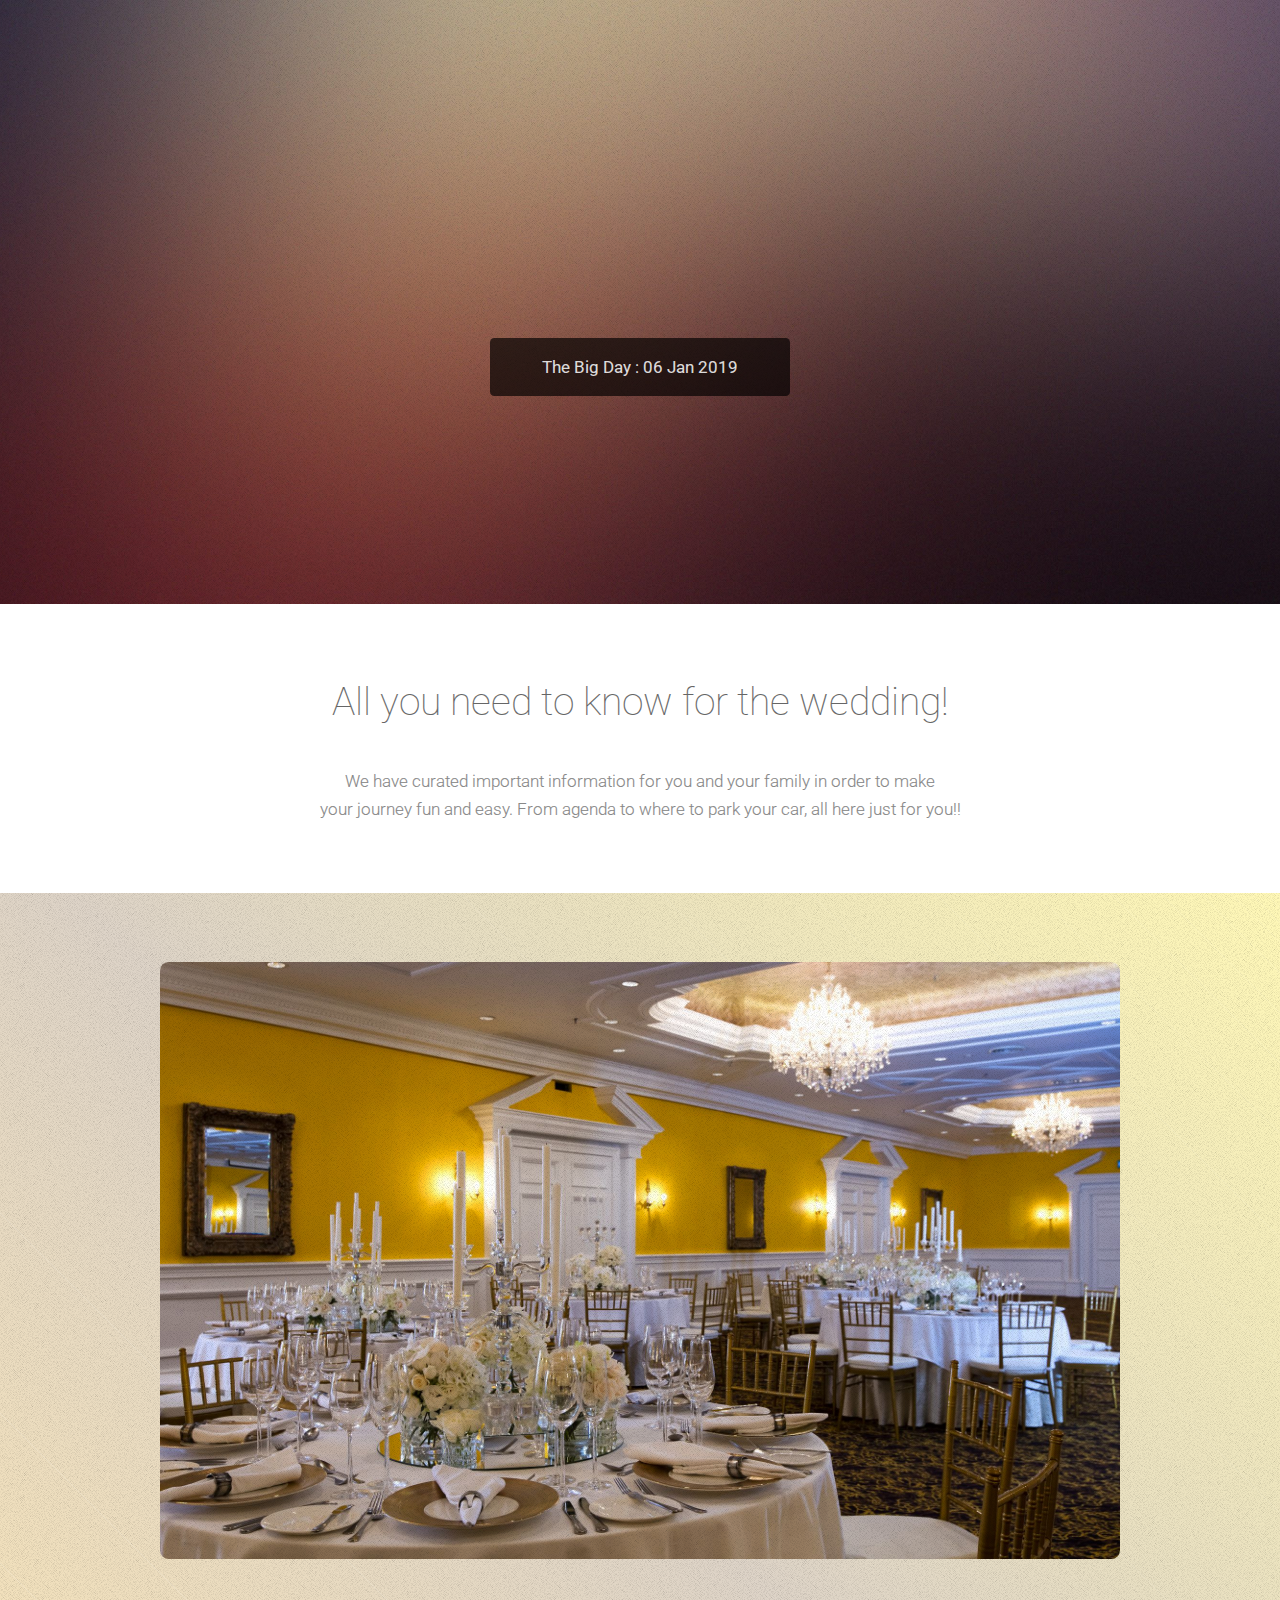
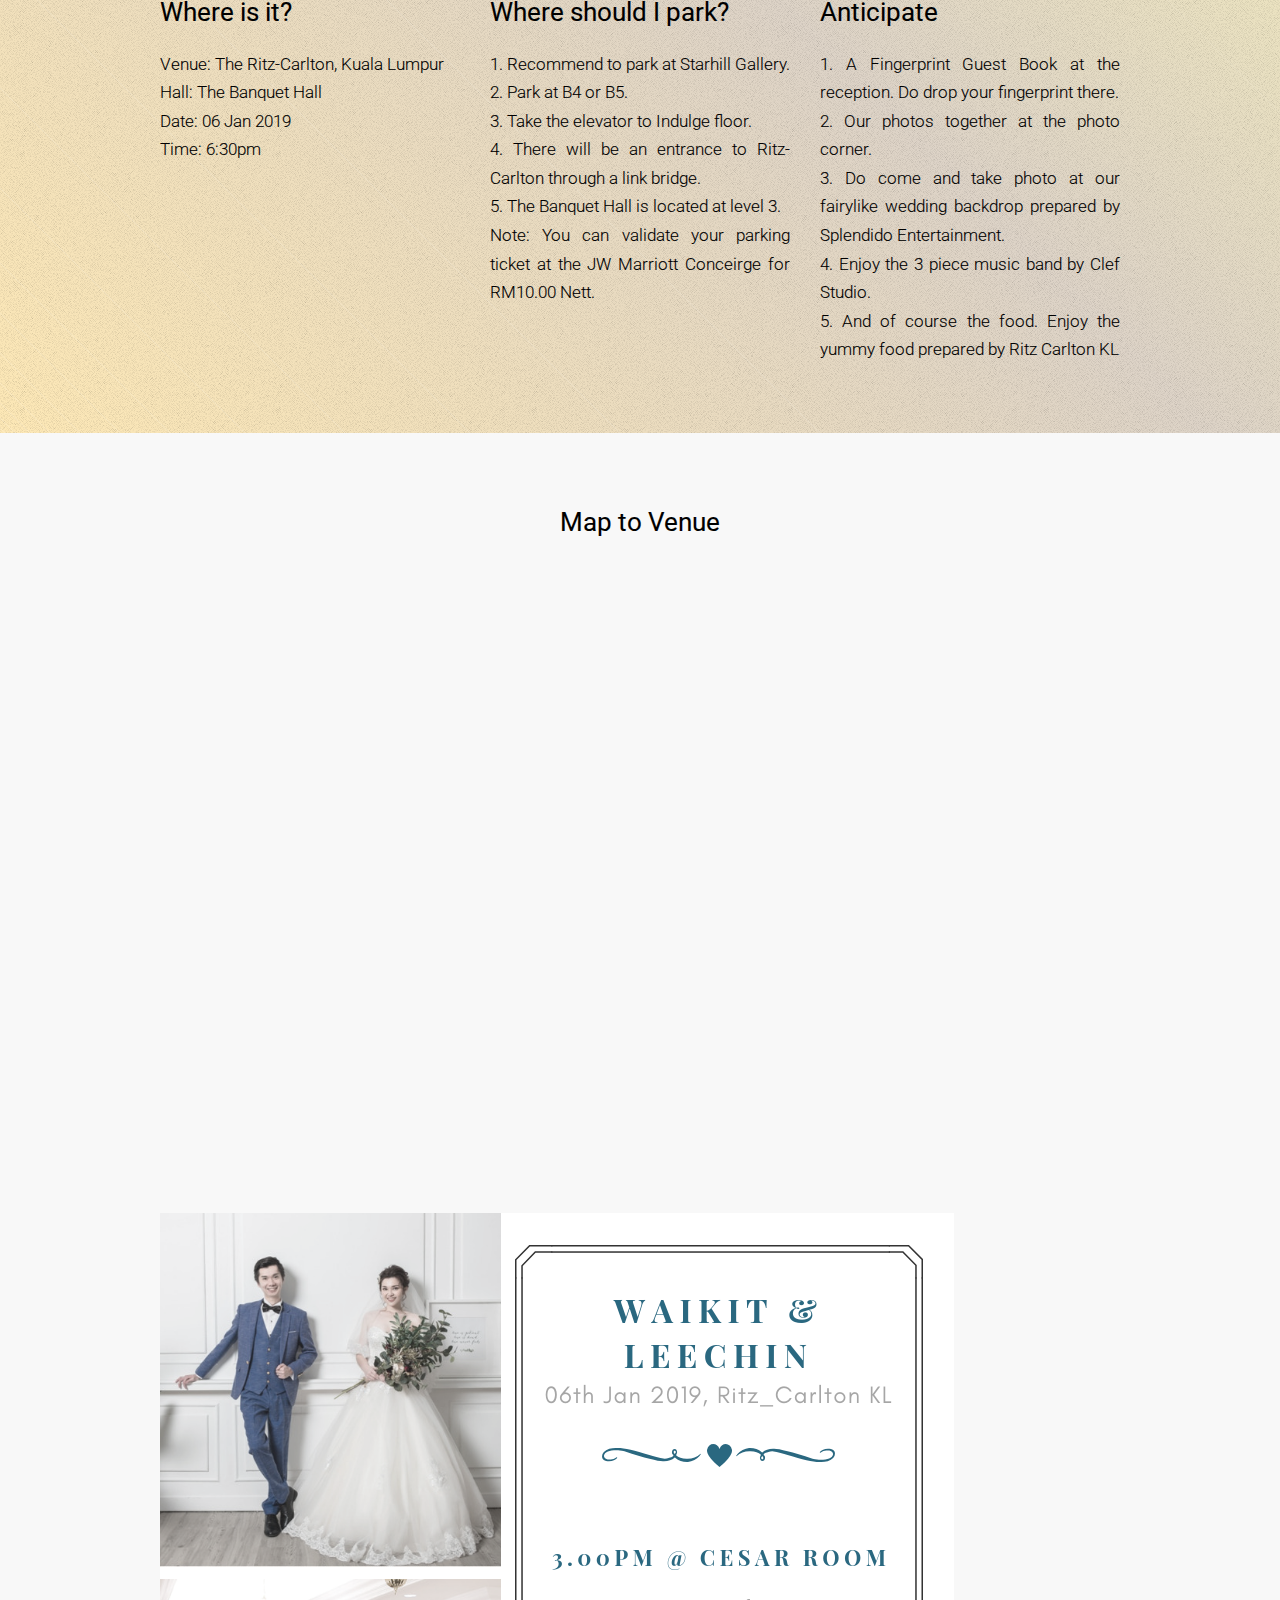
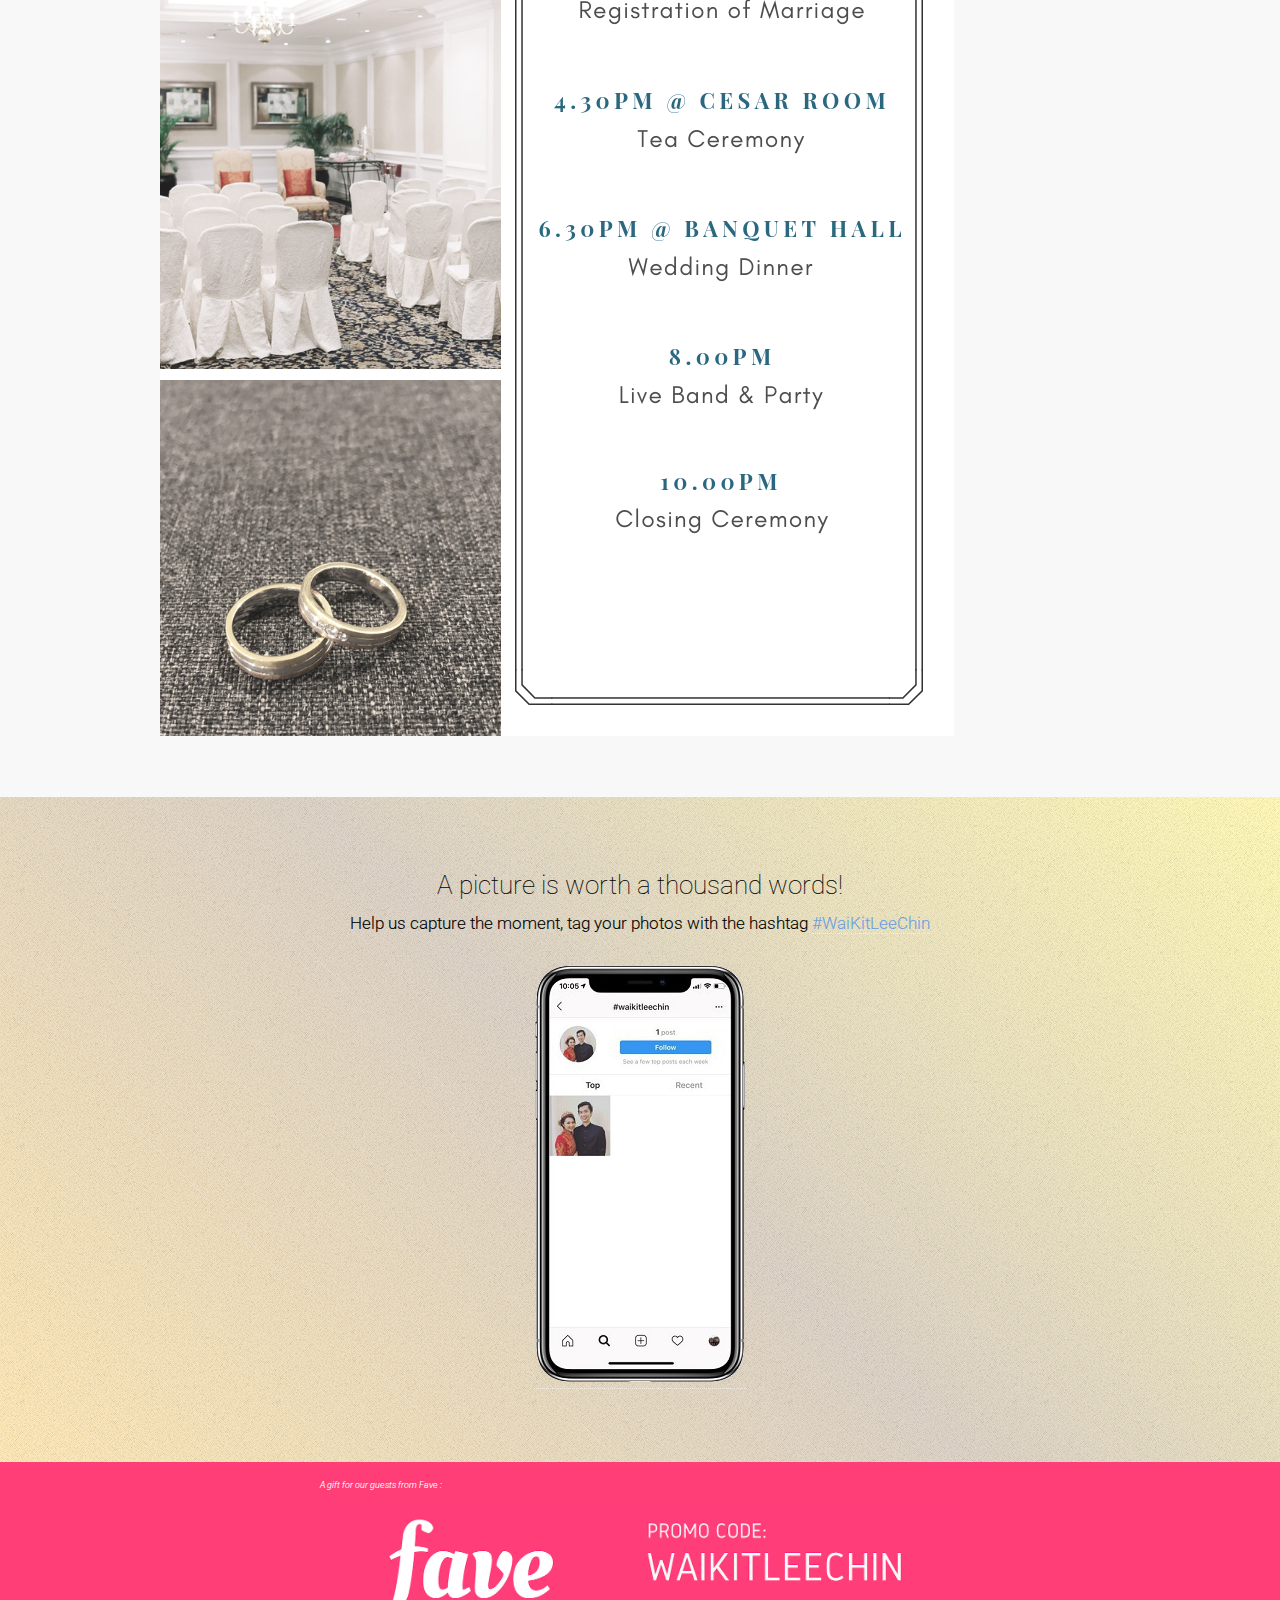
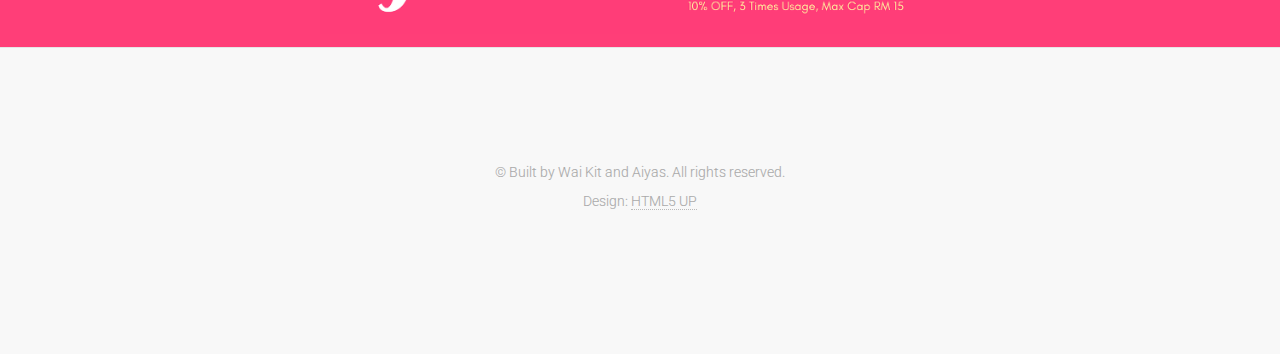
==== commit 89e21f2c: "add agenda" ====
--- a/index.html
+++ b/index.html
@@ -80,9 +80,15 @@
 			<div class="content featured">
 				<h3><strong style="color: black;">Map to Venue</strong></h3>
 				<div class="container google-maps">	
-					<iframe src="https://www.google.com/maps/embed?pb=!1m18!1m12!1m3!1d3983.801854539678!2d101.71318261515574!3d3.146924954042924!2m3!1f0!2f0!3f0!3m2!1i1024!2i768!4f13.1!3m3!1m2!1s0x31cc362dd2afffff%3A0x28ba98fb3bfbe45a!2sThe+Ritz-Carlton%2C+Kuala+Lumpur!5e0!3m2!1sen!2smy!4v1544019426469" width="600" height="450" frameborder="0" style="border:0" allowfullscreen></iframe>
+					<iframe src="https://www.google.com/maps/embed?pb=!1m18!1m12!1m3!1d3983.801854539678!2d101.71318261515574!3d3.146924954042924!2m3!1f0!2f0!3f0!3m2!1i1024!2i768!4f13.1!3m3!1m2!1s0x31cc362dd2afffff%3A0x28ba98fb3bfbe45a!2sThe+Ritz-Carlton%2C+Kuala+Lumpur!5e0!3m2!1sen!2smy!4v1544019426469" width="600" height="450" frameborder="0" style="border:0" allowfullscreen></iframe>		
 				</div>
 			</div>
+
+
+		<section id="agenda">
+				<div class="container">
+					<span class="agenda"><img src="images/agenda.png" alt="" /></span>
+				</div>
 		</section>
 
 		<section id="third" class="main">
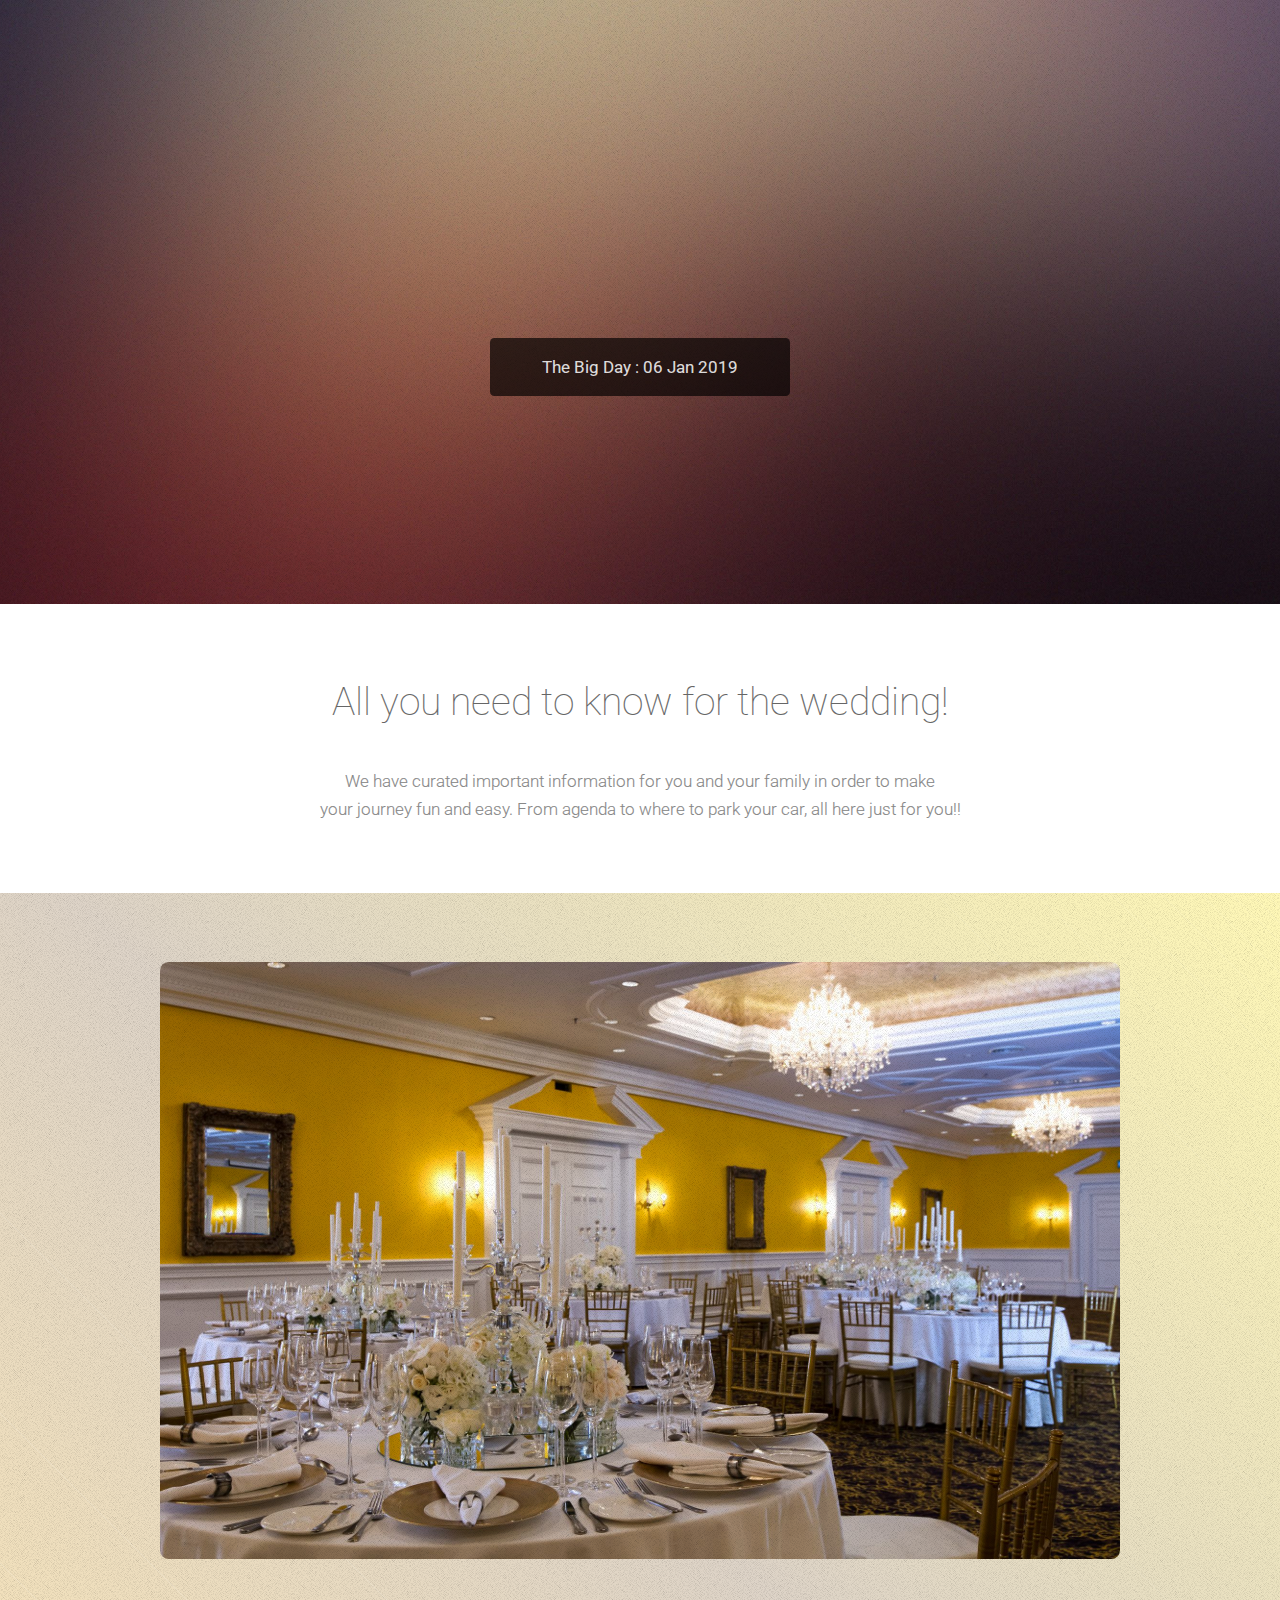
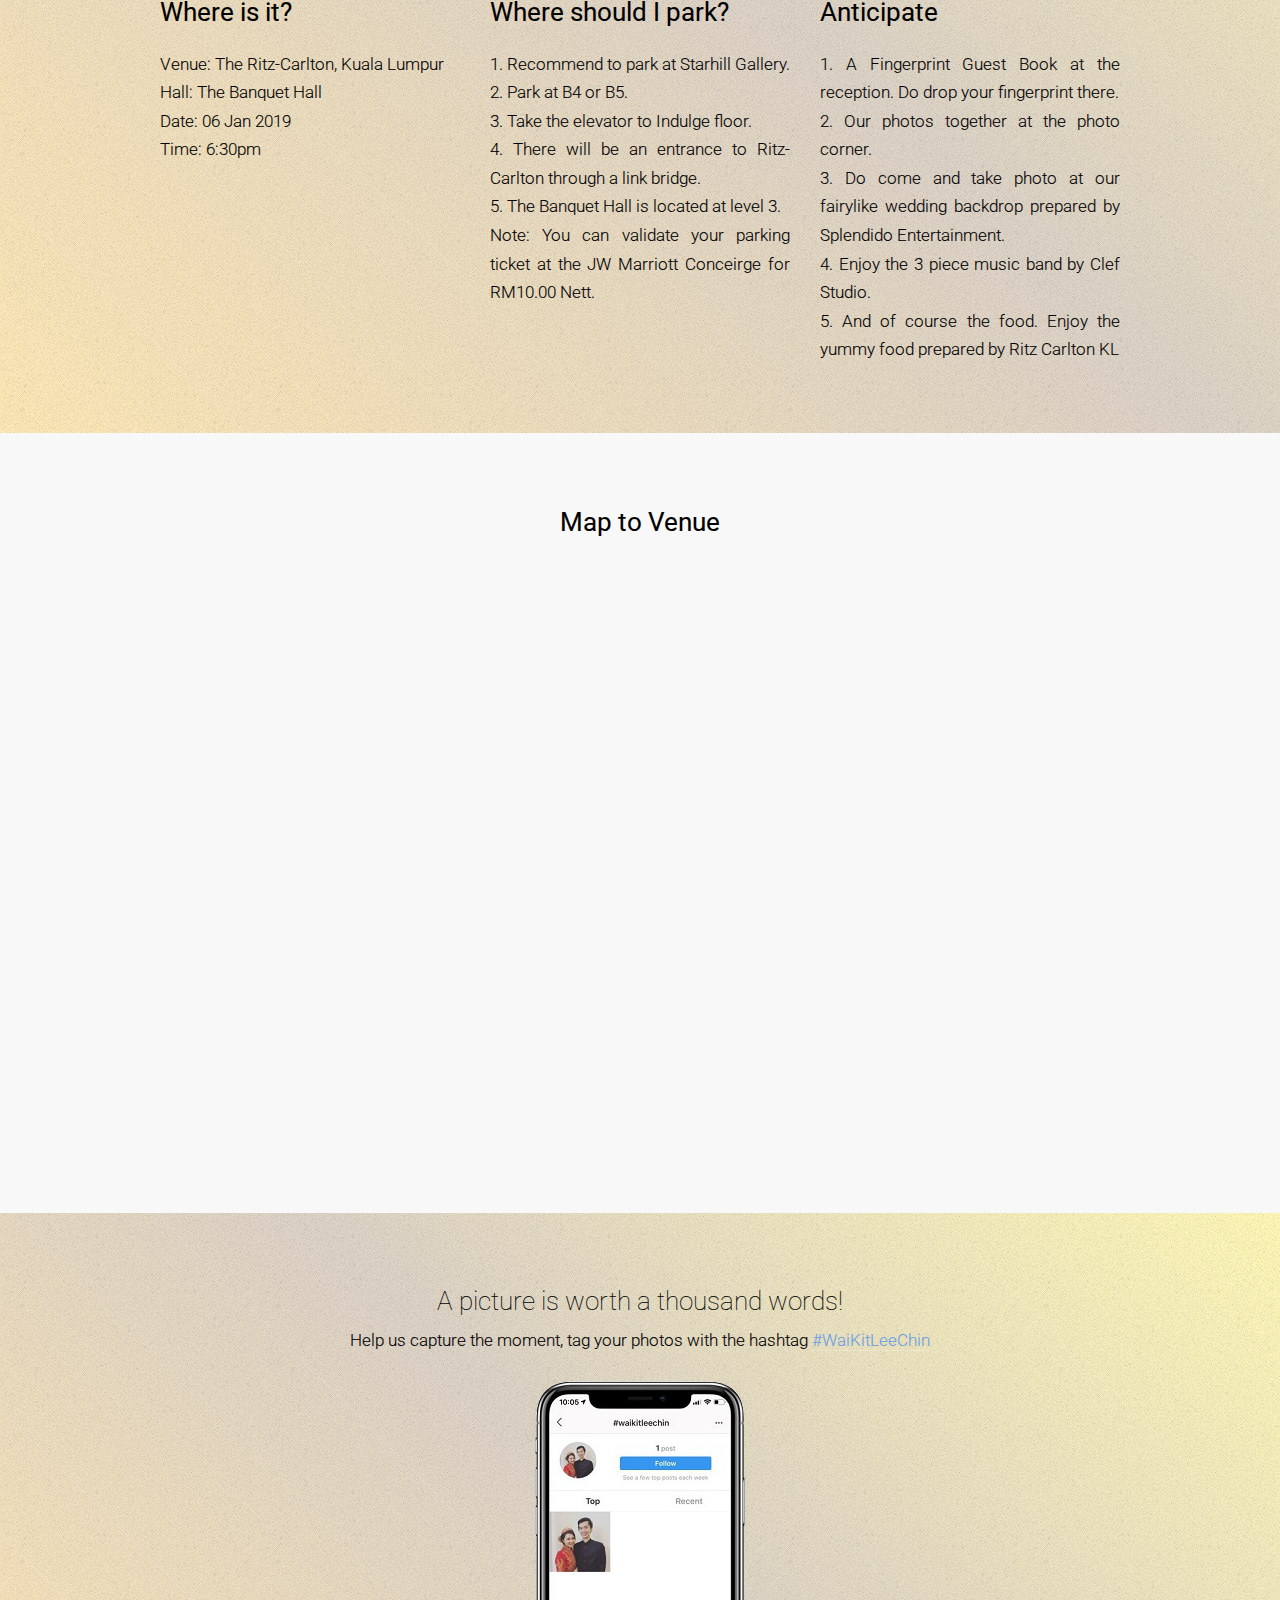
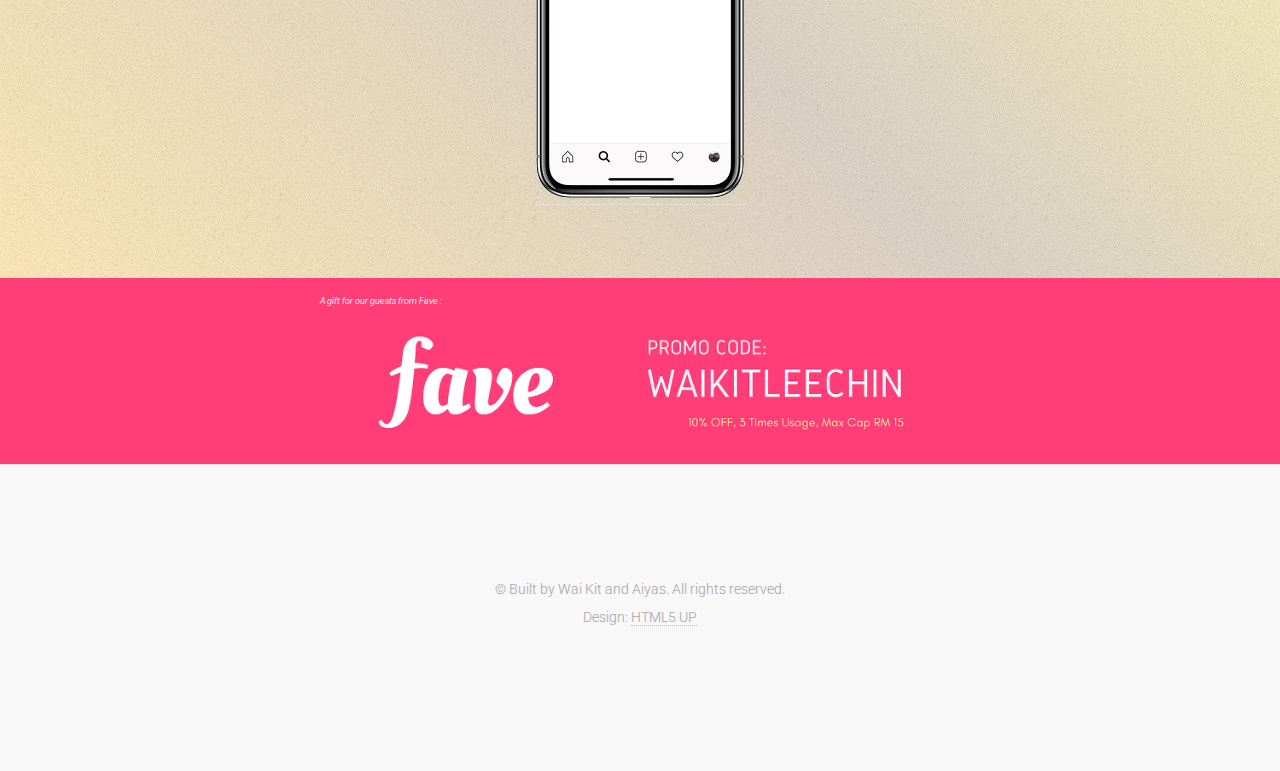
==== commit be652c11: "off agenda" ====
--- a/index.html
+++ b/index.html
@@ -85,11 +85,11 @@
 			</div>
 
 
-		<section id="agenda">
+		<!-- <section id="agenda">
 				<div class="container">
 					<span class="agenda"><img src="images/agenda.png" alt="" /></span>
 				</div>
-		</section>
+		</section> -->
 
 		<section id="third" class="main">
 			<div class="content dark style5 featured">
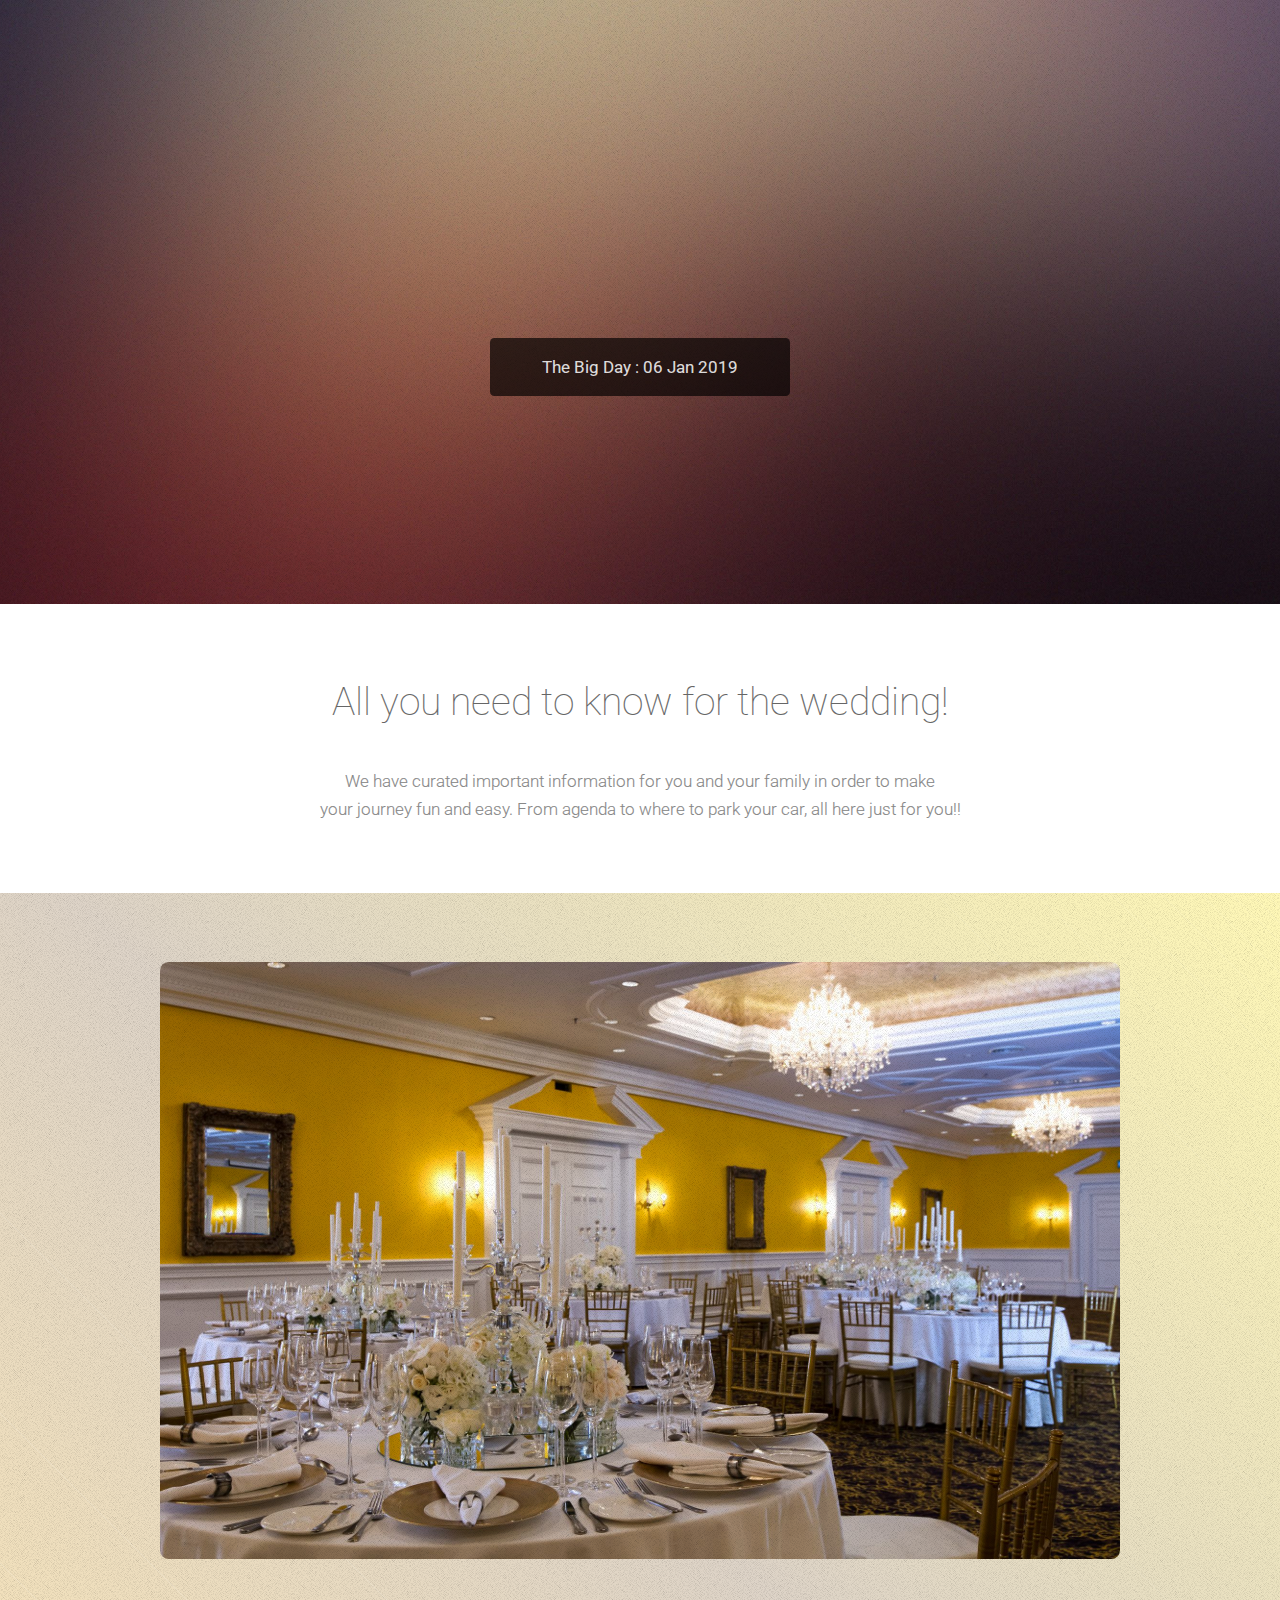
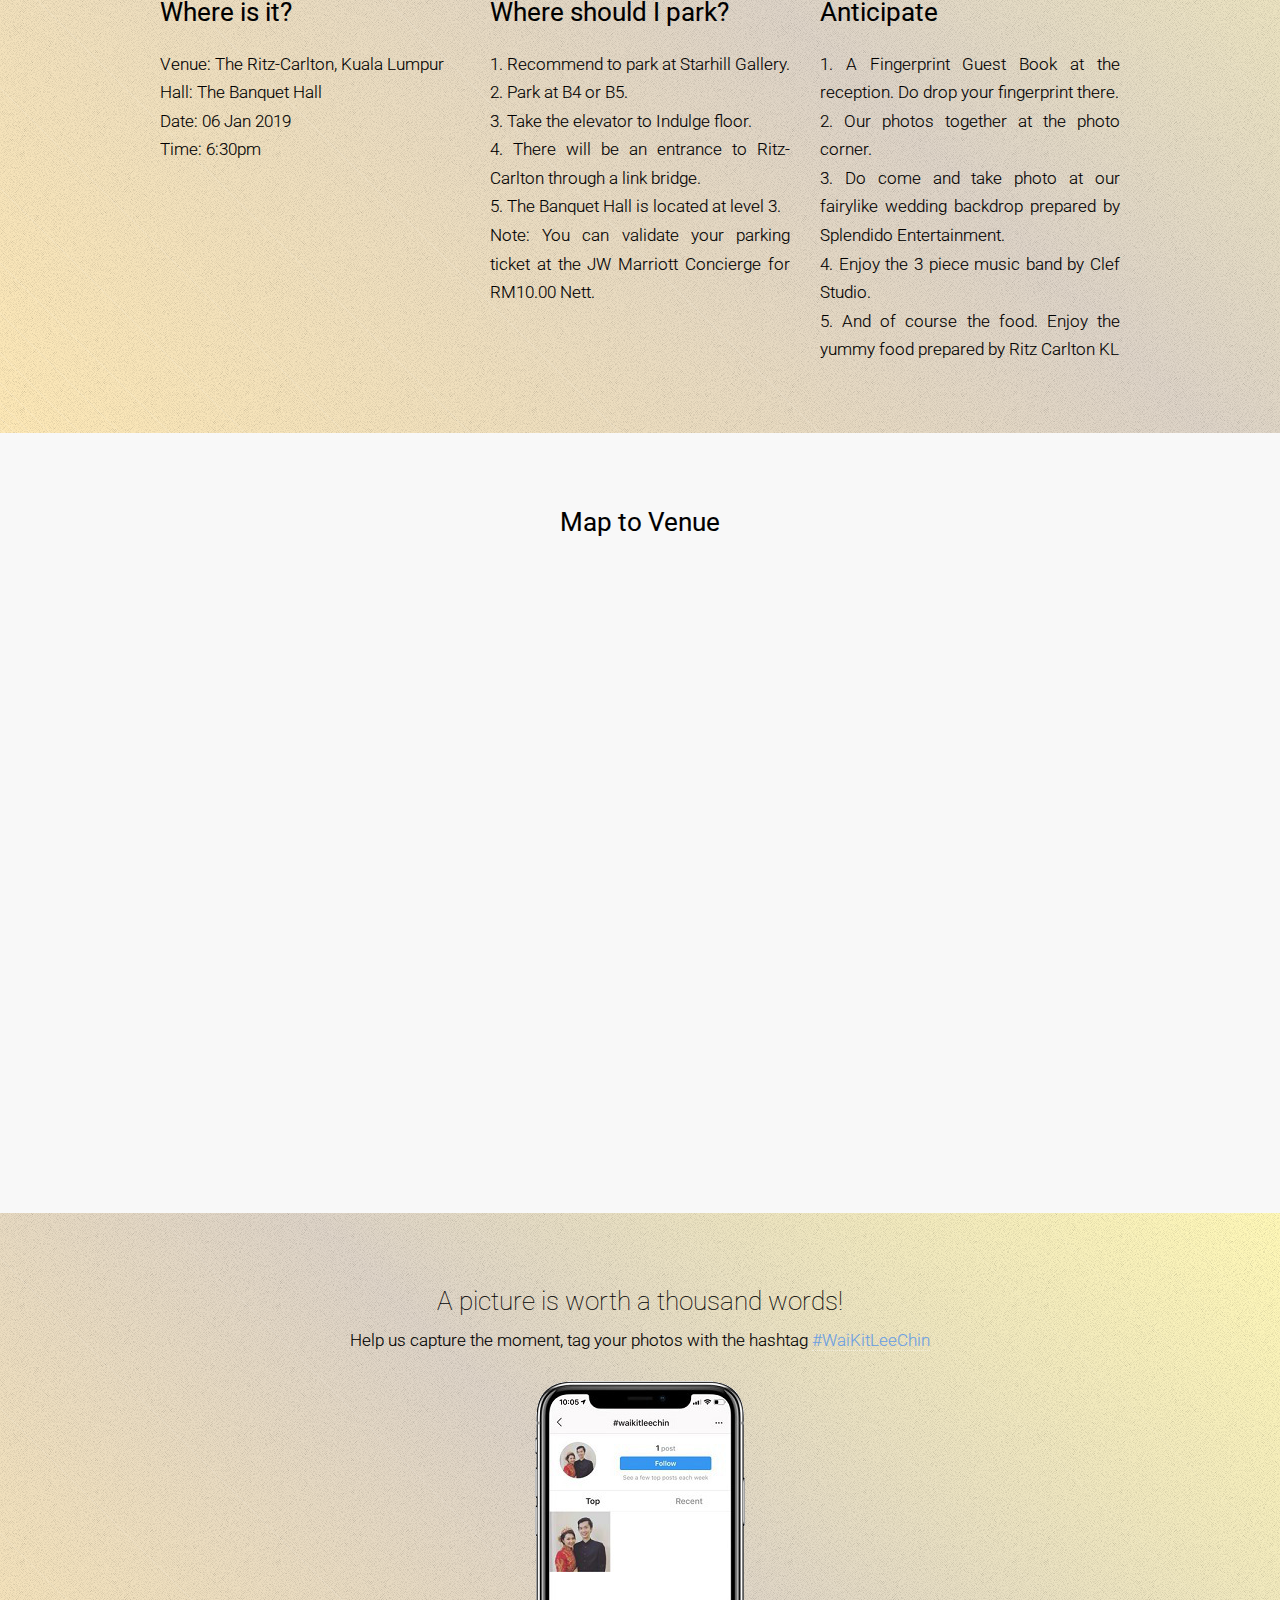
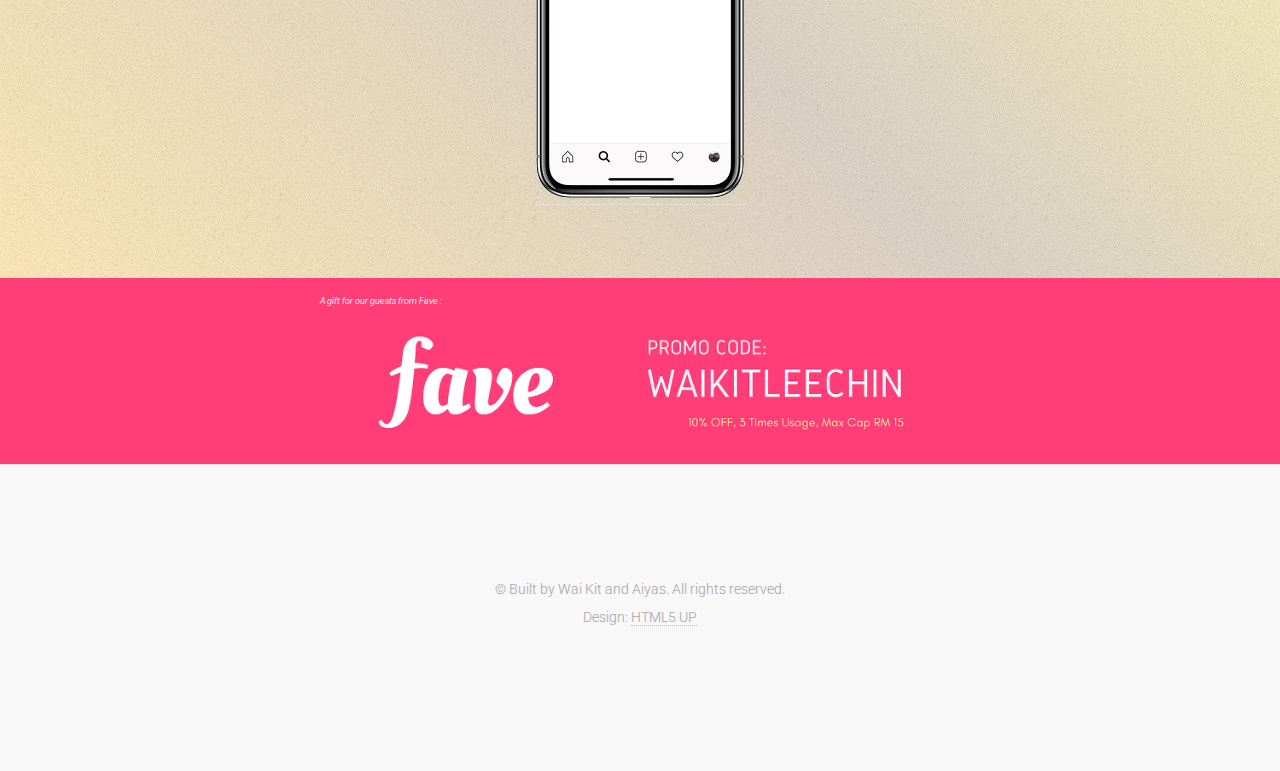
==== commit 5692db1d: "typo fix" ====
--- a/index.html
+++ b/index.html
@@ -53,7 +53,7 @@
 								<p style="color: black;">3. Take the elevator to Indulge floor.</p>
 								<p style="color: black;">4. There will be an entrance to Ritz-Carlton through a link bridge.</p>
 								<p style="color: black;">5. The Banquet Hall is located at level 3.</p>
-								<p style="color: black;">Note: You can validate your parking ticket at the JW Marriott Conceirge for RM10.00 Nett.
+								<p style="color: black;">Note: You can validate your parking ticket at the JW Marriott Concierge for RM10.00 Nett.
 								</p>
 							</section>
 						</div>
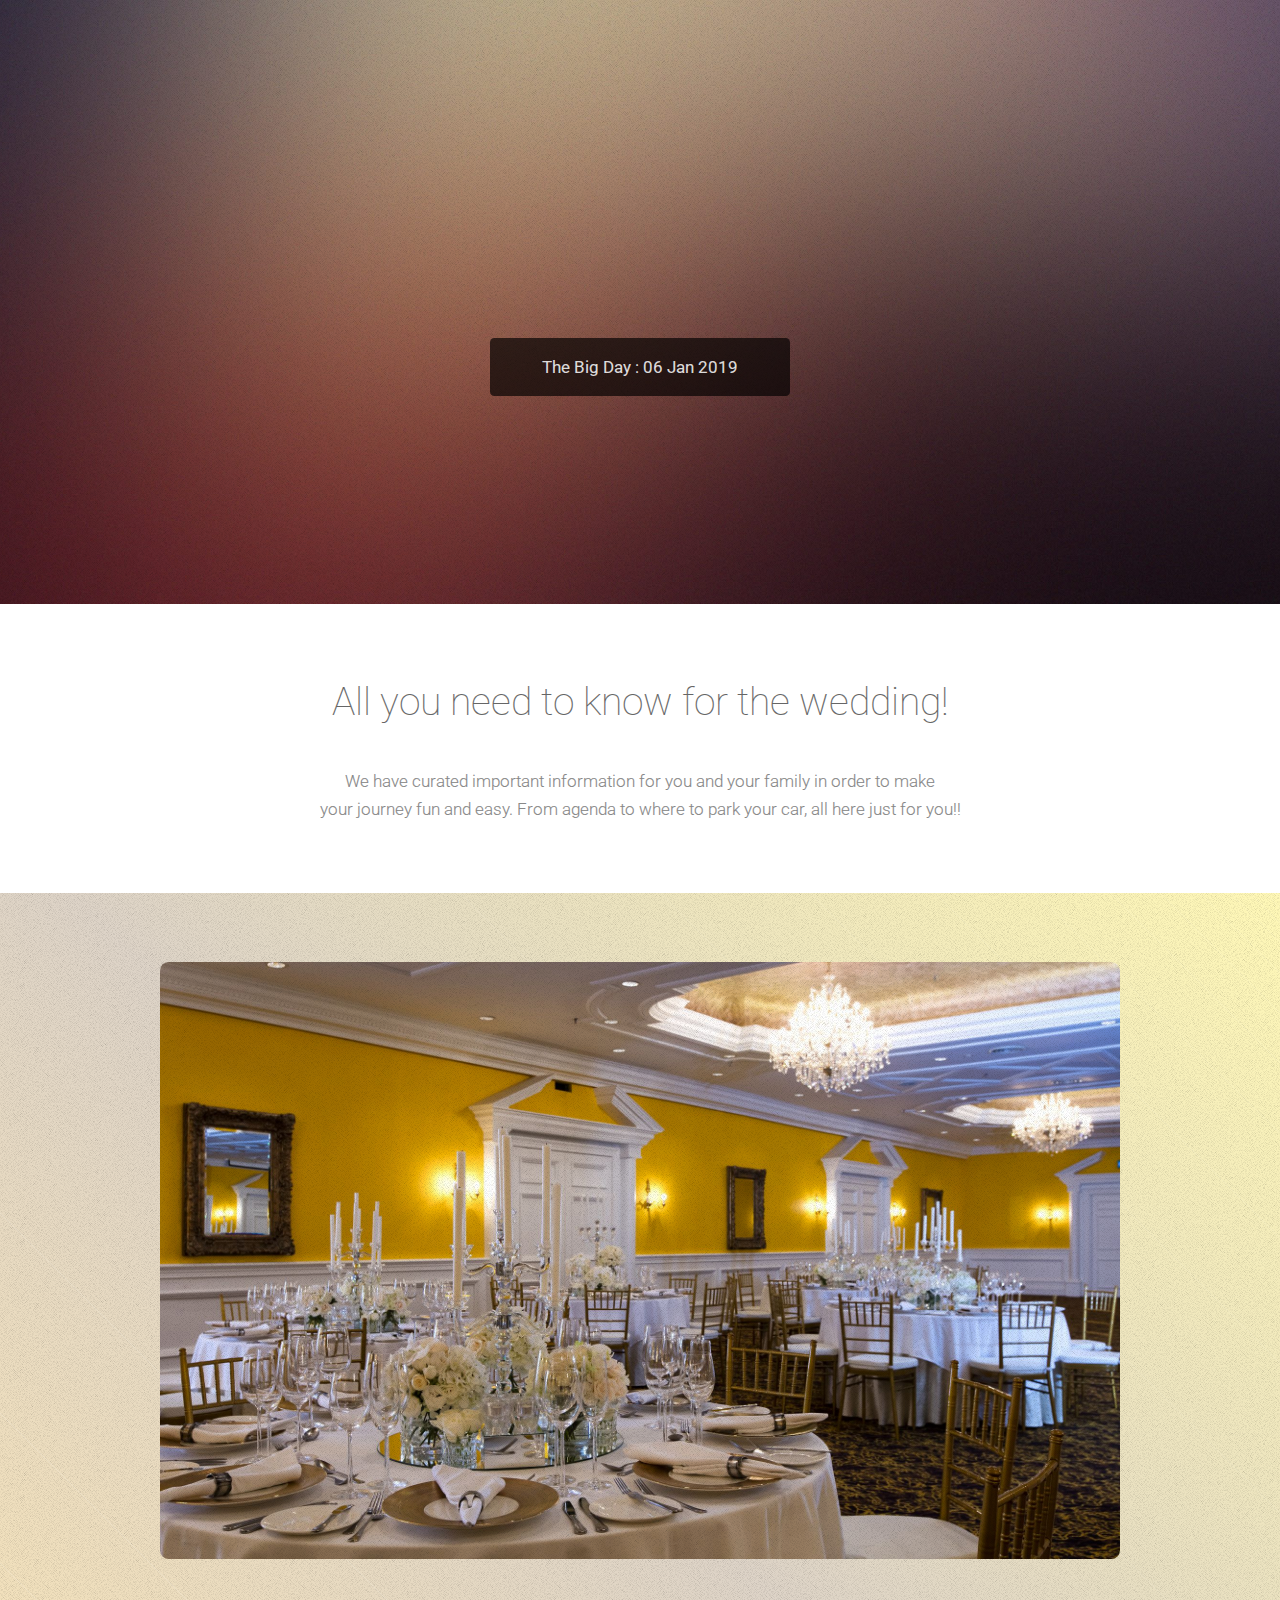
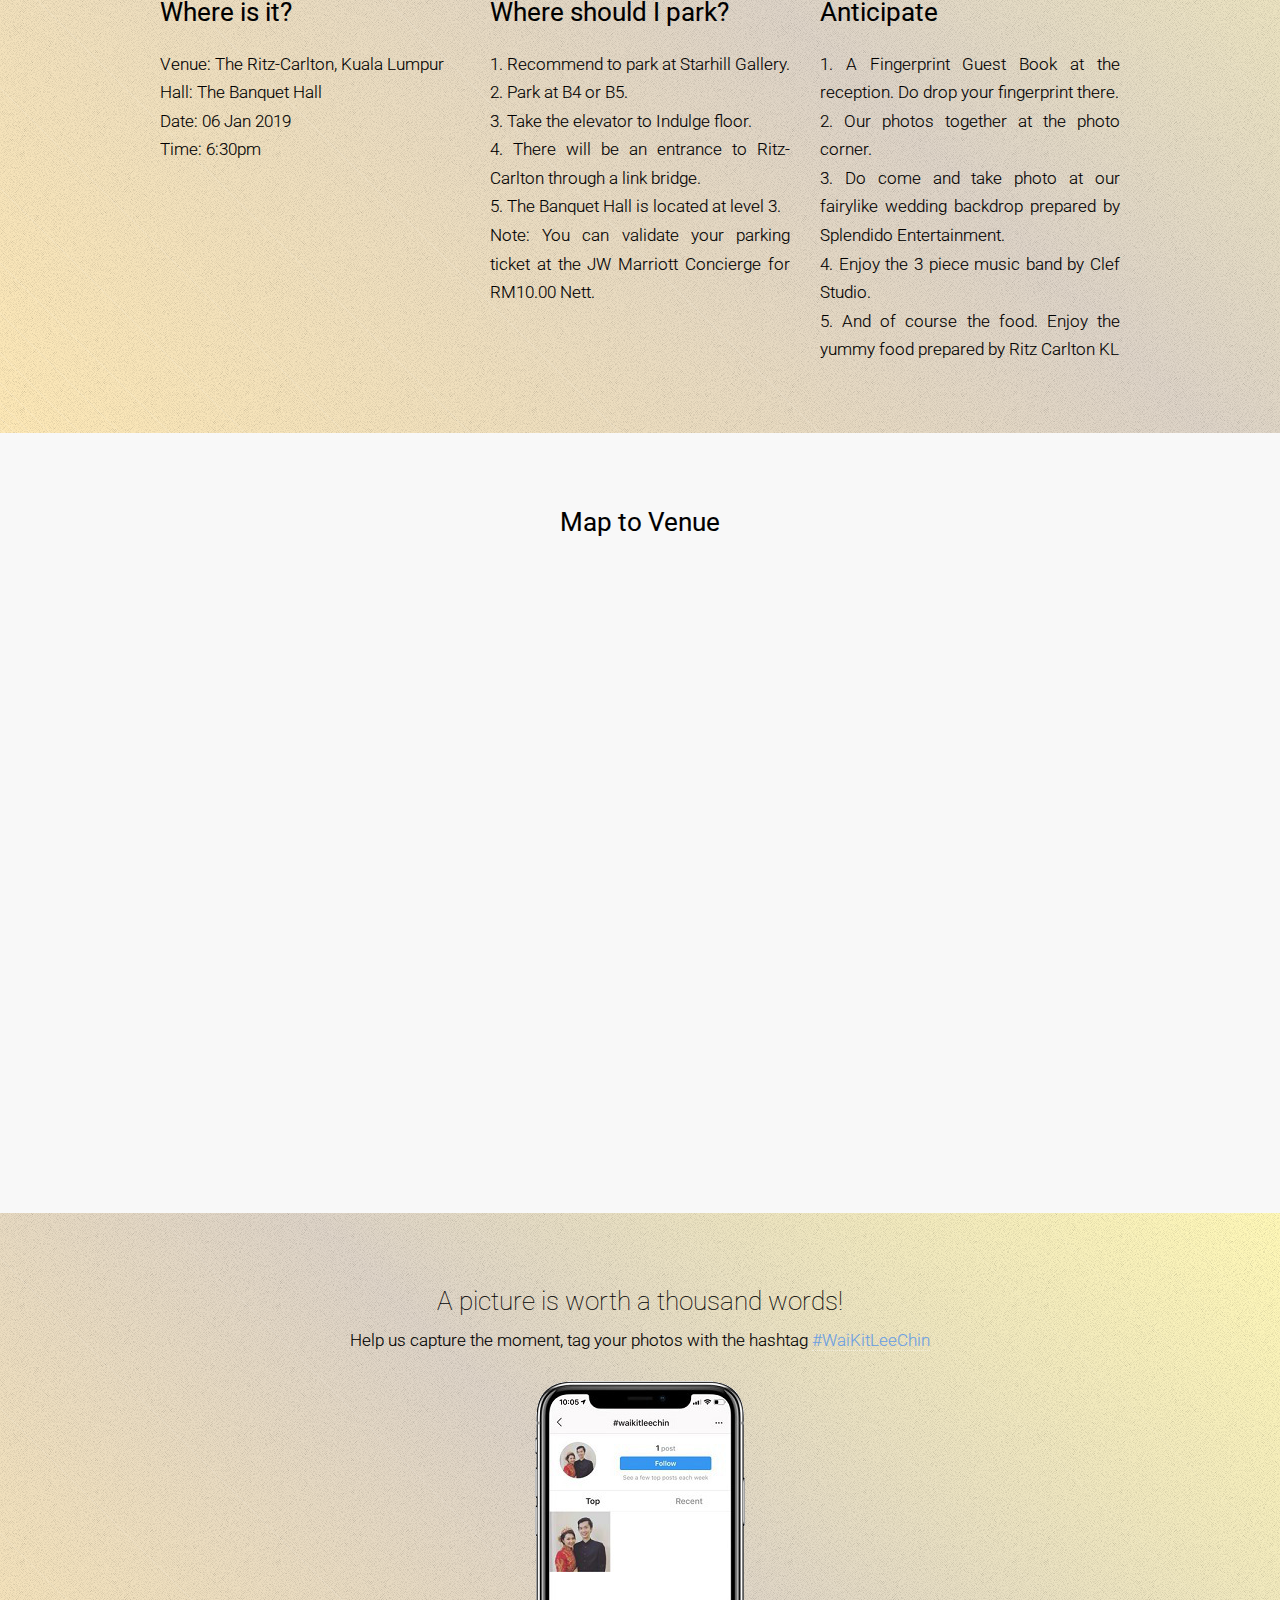
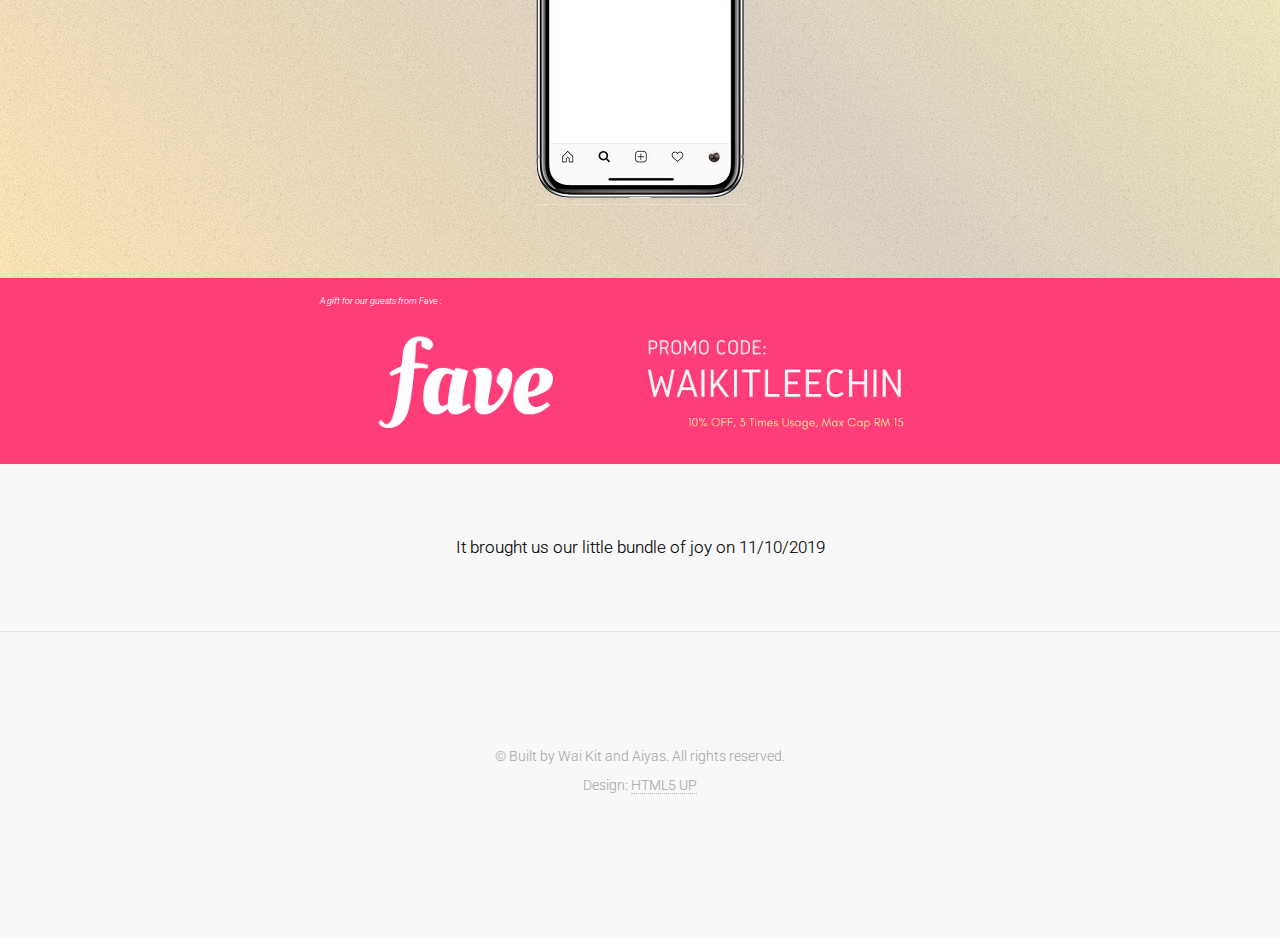
==== commit ba7a6fa8: "Update index.html" ====
--- a/index.html
+++ b/index.html
@@ -112,6 +112,11 @@
 			</div>
 		</section>
 
+		<section id="post" class="main">
+			<div class="content featured">
+				<p style="color: black;">It brought us our little bundle of joy on 11/10/2019</p>
+			</div>			
+			
 		<!-- Footer -->
 		<section id="footer">
 			<div class="copyright">
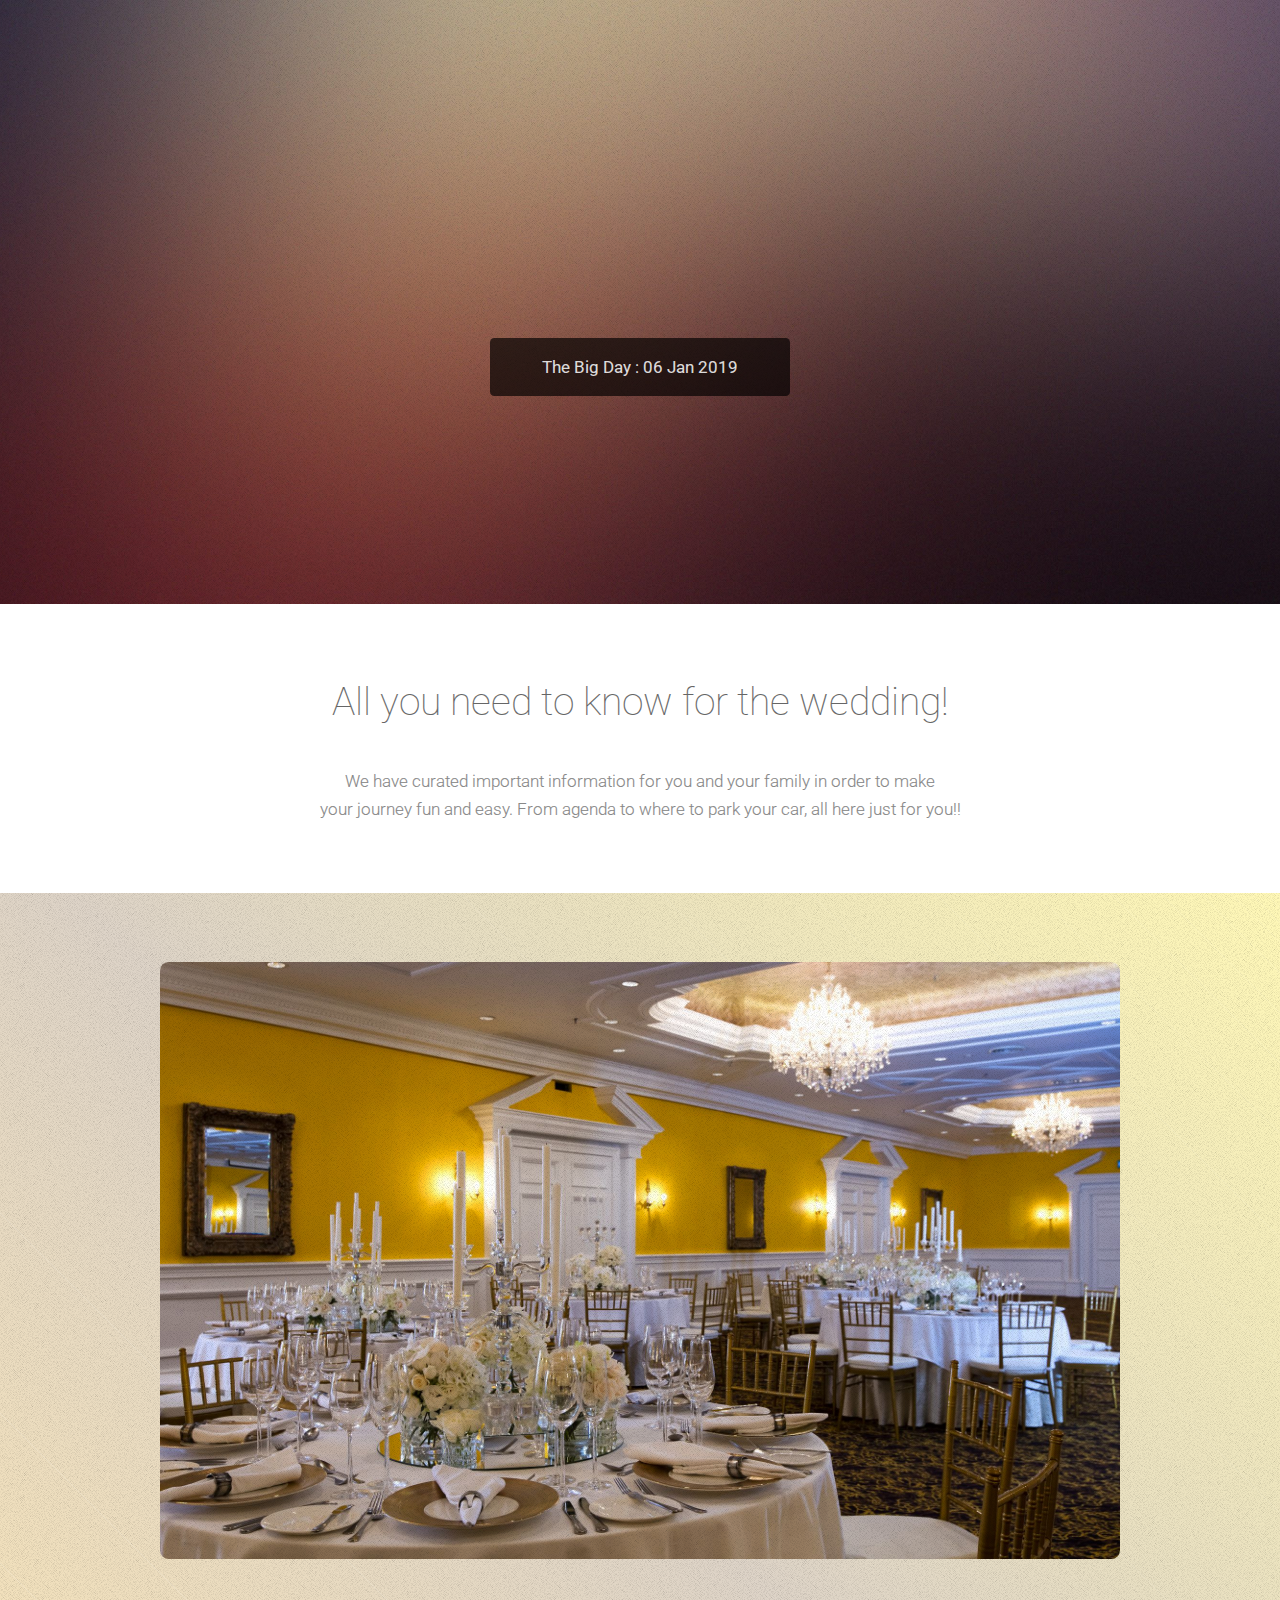
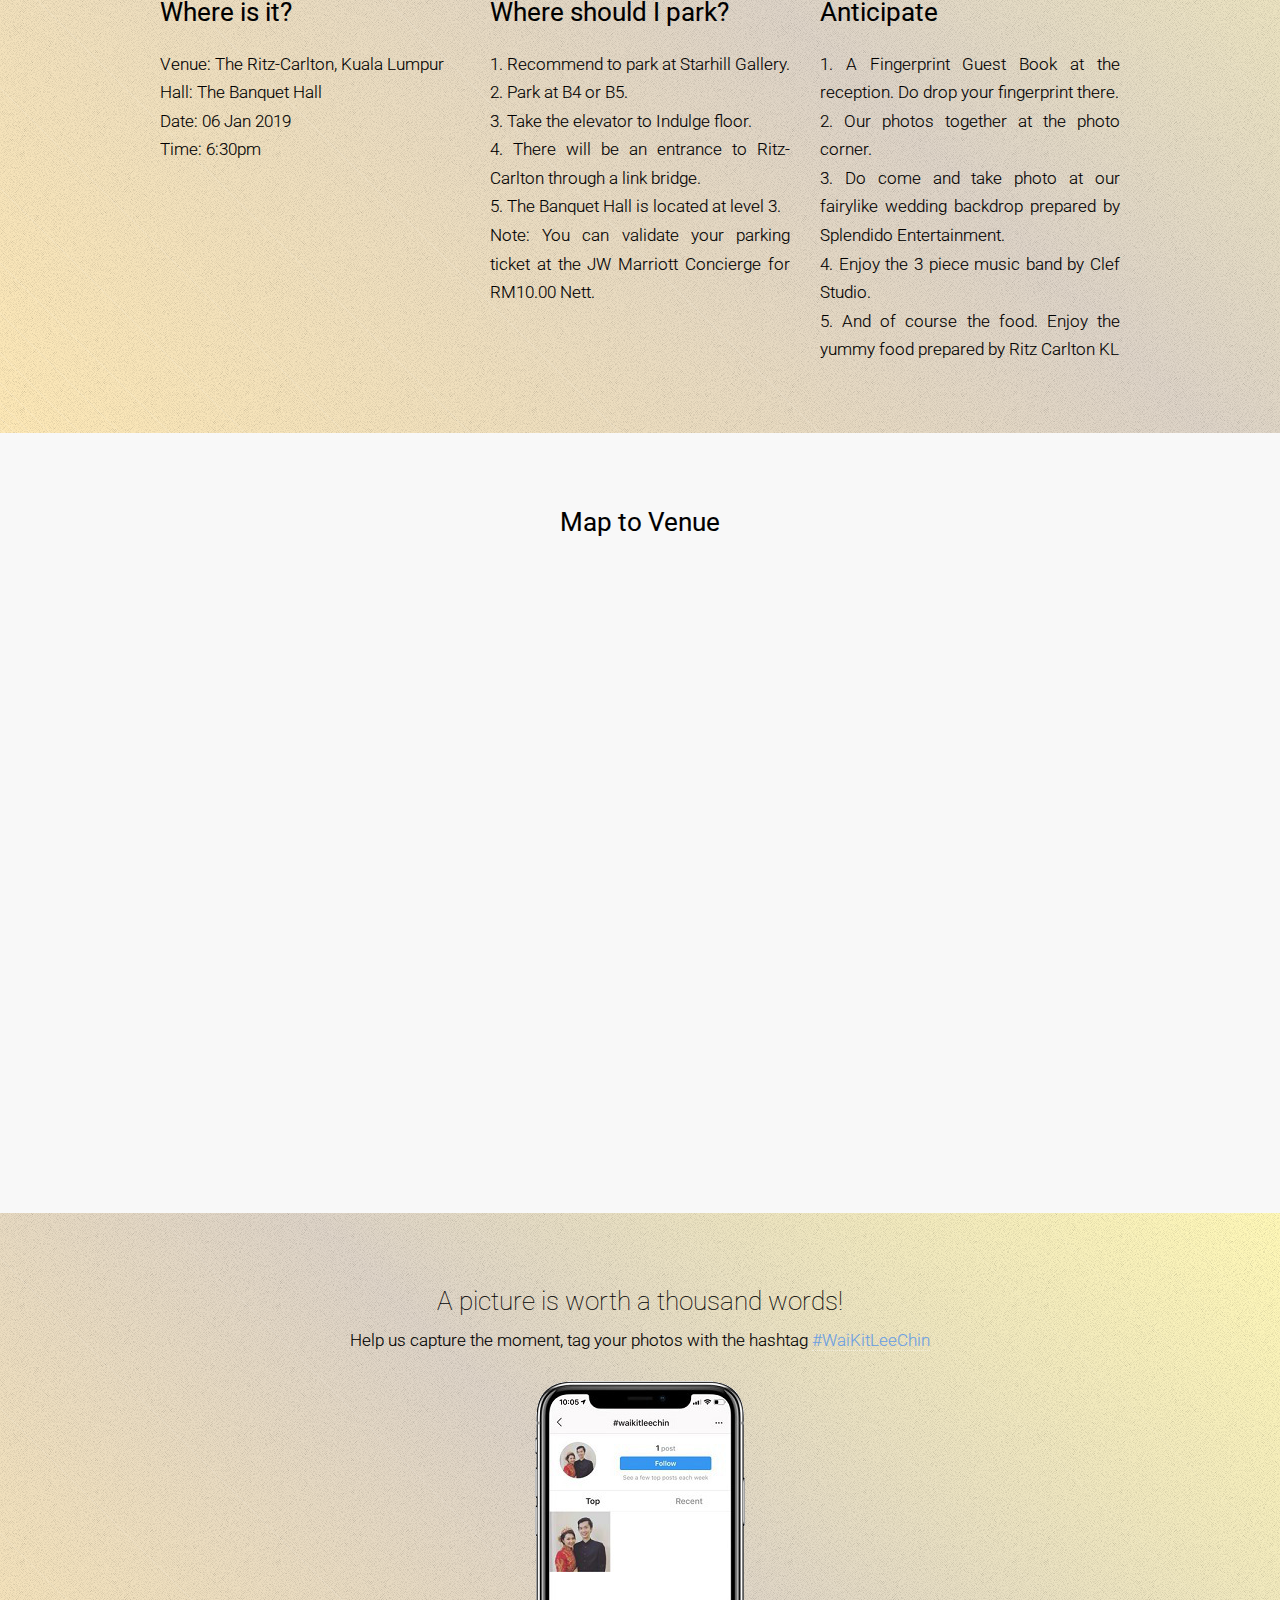
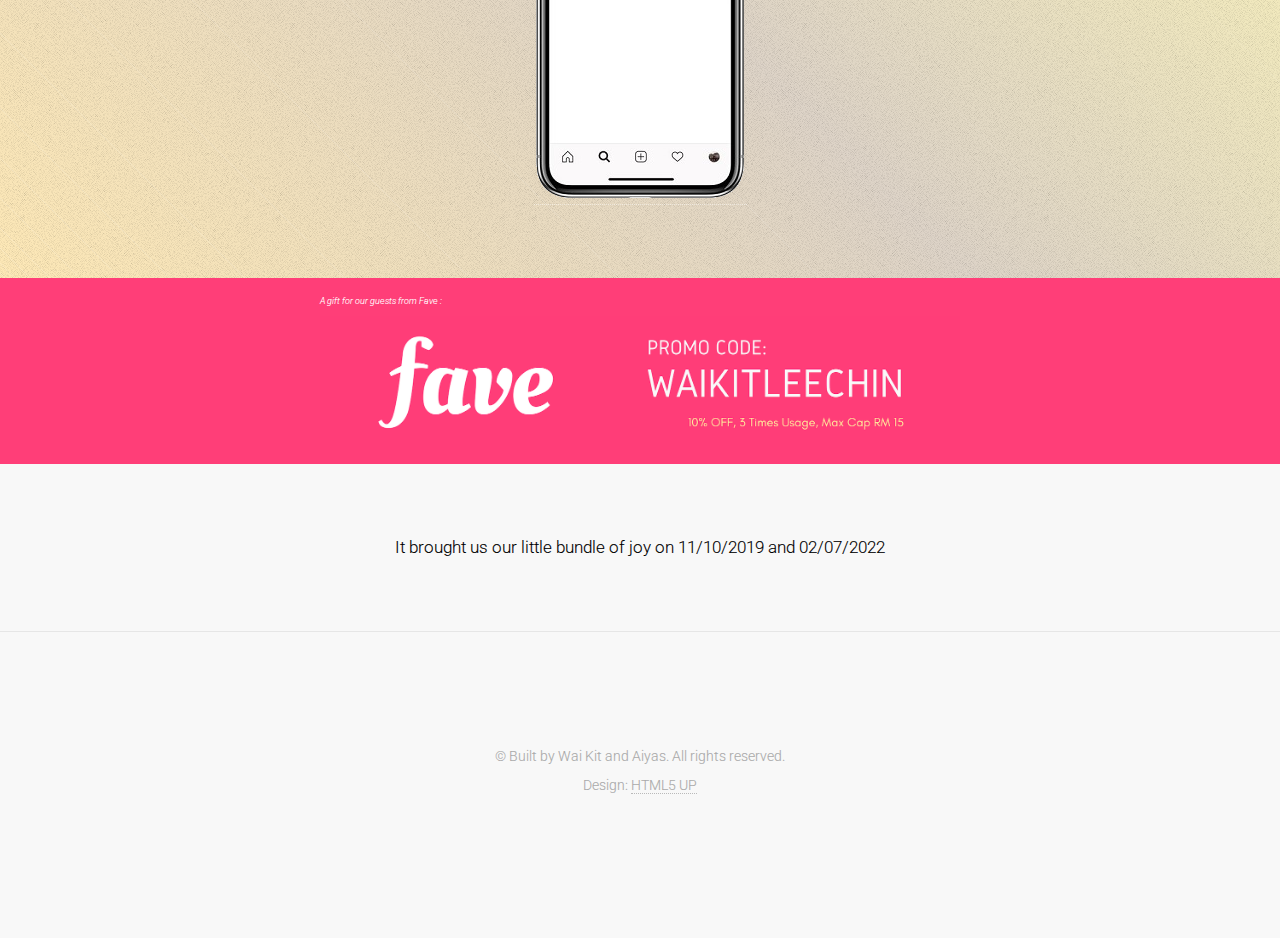
==== commit dd69305b: "Update index.html" ====
--- a/index.html
+++ b/index.html
@@ -114,8 +114,9 @@
 
 		<section id="post" class="main">
 			<div class="content featured">
-				<p style="color: black;">It brought us our little bundle of joy on 11/10/2019</p>
-			</div>			
+				<p style="color: black;">It brought us our little bundle of joy on 11/10/2019 and 02/07/2022</p>
+			</div>
+		</section>	
 			
 		<!-- Footer -->
 		<section id="footer">
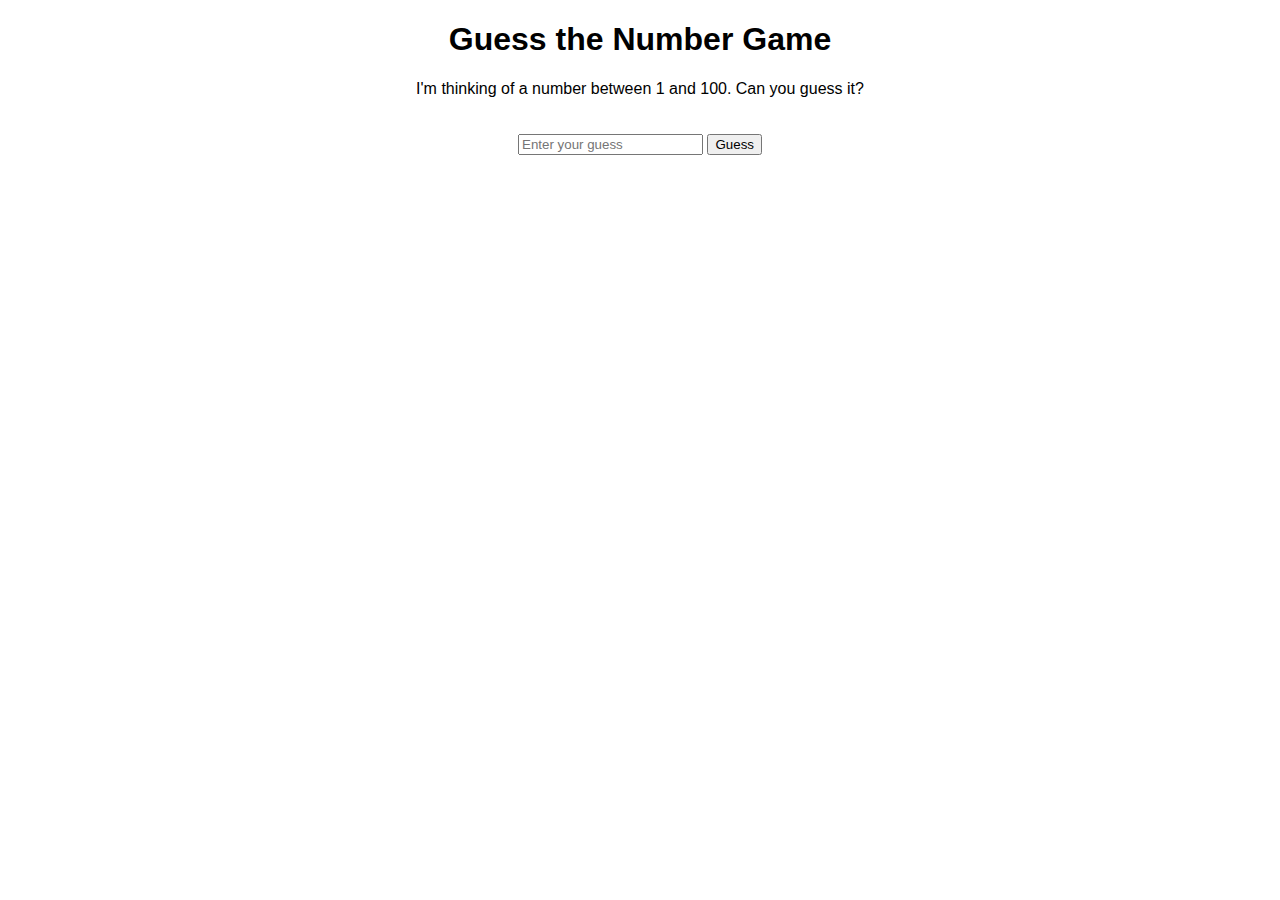
==== commit f5681544: "New site" ====
--- a/index.html
+++ b/index.html
@@ -1,170 +1,57 @@
-<!DOCTYPE HTML>
+<!DOCTYPE html>
+<html lang="en">
+<head>
+    <meta charset="UTF-8">
+    <meta name="viewport" content="width=device-width, initial-scale=1.0">
+    <title>Guess the Number</title>
+    <style>
+        body {
+            font-family: Arial, sans-serif;
+            text-align: center;
+        }
+        #guessInput {
+            margin-top: 20px;
+        }
+        #result {
+            margin-top: 10px;
+        }
+    </style>
+</head>
+<body>
+    <h1>Guess the Number Game</h1>
+    <p>I'm thinking of a number between 1 and 100. Can you guess it?</p>
+    <input type="number" id="guessInput" placeholder="Enter your guess">
+    <button onclick="checkGuess()">Guess</button>
+    <p id="result"></p>
 
-<html>
-	<head>
-		<title>Wai Kit & Lee Chin</title>
-		<meta charset="utf-8" />
-		<meta name="viewport" content="width=device-width, initial-scale=1, user-scalable=no" />
-		<link rel="stylesheet" href="assets/css/main.css" />
-		<link rel="shortcut icon" type="image/x-icon" href="favicon.ico">
-		<meta name="google-site-verification" content="6xboUWLF6jeWhPYnL9rZYm-ZQDTM3wTGMEoljLHysy8" />
-	</head>
-	<body class="is-preload">
+    <script>
+        // Generate a random number between 1 and 100
+        const randomNumber = Math.floor(Math.random() * 100) + 1;
+        let attempts = 0;
 
-	<!-- Header -->
-		<section id="header" class="dark">
-			<footer>
-				<a href="#main" class="button scrolly"><strong>The Big Day : 06 Jan 2019</strong></a>
-			</footer>
-		</section>
+        function checkGuess() {
+            const guess = parseInt(document.getElementById("guessInput").value);
+            const result = document.getElementById("result");
 
-		<section id="main" class="main">
-			<header>
-				<div class="container">
-					<h2>All you need to know for the wedding!</h2>
-					<p>We have curated important information for you and your family in order to make<br />
-						your journey fun and easy. From agenda to where to park your car, all here just for you!!</p>
-				</div>
-			</header>
-			<div class="content dark style5">
-				<div class="container">
-					<span class="image featured"><img src="images/RCKUALA_00152.jpg" alt="" /></span>
-					<div class="row">
-						<div class="col-4 col-12-narrow">
-							<section>
-								<header>
-									<h3><strong style="color: black;">Where is it?</strong></h3>
-								</header>
-								<p style="color: black;">Venue: The Ritz-Carlton, Kuala Lumpur</p>
-								<p style="color: black;">Hall: The Banquet Hall</p>
-								<p style="color: black;">Date: 06 Jan 2019</p>
-								<p style="color: black;">Time: 6:30pm
-								</p>
-							</section>
-						</div>
-						
-						<div class="col-4 col-12-narrow">
-							<section>
-								<header>
-									<h3><strong style="color: black;">Where should I park?</strong></h3>
-								</header>
-								<p style="color: black;">1. Recommend to park at Starhill Gallery.</p>
-								<p style="color: black;">2. Park at B4 or B5.</p>
-								<p style="color: black;">3. Take the elevator to Indulge floor.</p>
-								<p style="color: black;">4. There will be an entrance to Ritz-Carlton through a link bridge.</p>
-								<p style="color: black;">5. The Banquet Hall is located at level 3.</p>
-								<p style="color: black;">Note: You can validate your parking ticket at the JW Marriott Concierge for RM10.00 Nett.
-								</p>
-							</section>
-						</div>
-						<div class="col-4 col-12-narrow">
-							<section>
-								<!-- <span class="feature-icon"><span class="icon fa-cloud"></span></span> -->
-								<header>
-									<h3><strong style="color: black;">Anticipate</strong></h3>
-								</header>
-								<p style="color: black;">1. A Fingerprint Guest Book at the reception. Do drop your fingerprint there.</p>
-								<p style="color: black;">2. Our photos together at the photo corner.</p>
-								<p style="color: black;">3. Do come and take photo at our fairylike wedding backdrop prepared by Splendido Entertainment.</p>
-								<p style="color: black;">4. Enjoy the 3 piece music band by Clef Studio.</p>
-								<p style="color: black;">5. And of course the food. Enjoy the yummy food prepared by Ritz Carlton KL								
-								</p>
-							</section>
-						</div>
-					</div>
-				</div>
-			</div>
-		</section>
+            if (isNaN(guess) || guess < 1 || guess > 100) {
+                result.textContent = "Please enter a valid number between 1 and 100.";
+                return;
+            }
 
-		<section id="third" class="main">
-			<div class="content featured">
-				<h3><strong style="color: black;">Map to Venue</strong></h3>
-				<div class="container google-maps">	
-					<iframe src="https://www.google.com/maps/embed?pb=!1m18!1m12!1m3!1d3983.801854539678!2d101.71318261515574!3d3.146924954042924!2m3!1f0!2f0!3f0!3m2!1i1024!2i768!4f13.1!3m3!1m2!1s0x31cc362dd2afffff%3A0x28ba98fb3bfbe45a!2sThe+Ritz-Carlton%2C+Kuala+Lumpur!5e0!3m2!1sen!2smy!4v1544019426469" width="600" height="450" frameborder="0" style="border:0" allowfullscreen></iframe>		
-				</div>
-			</div>
+            attempts++;
 
-
-		<!-- <section id="agenda">
-				<div class="container">
-					<span class="agenda"><img src="images/agenda.png" alt="" /></span>
-				</div>
-		</section> -->
-
-		<section id="third" class="main">
-			<div class="content dark style5 featured">
-				<div class="container">
-					<header>				
-						<h3 style="color: black;">A picture is worth a thousand words!</h3>
-						<p style="color: black;">Help us capture the moment, tag your photos with the hashtag
-							<a style="color: rgb(107, 159, 226);" href="https://instagram.com/explore/tags/waikitleechin/" target="_blank">#WaiKitLeeChin</a>
-						</p>
-					</header>
-					<a href="https://instagram.com/explore/tags/waikitleechin/"><img src="images/instagram.png"></a>
-				</div>			
-			</div>
-		</section>
-
-		<section style="background-color: #ff3e78; padding-bottom: 5px;" id="third" class="main">
-			<div style="margin-bottom: 0px; padding-top: 9px; width:50%; margin-left: auto; margin-right: auto;" >
-				<p style="color: white; font-style: italic; font-size:9px;">A gift for our guests from Fave :</p>
-				<a style="border: 0 none;" href="https://www.myfave.com"><img style="width: 100%; text-decoration: none;" src="images/fave-banner3.png"></a>
-			</div>
-		</section>
-
-		<section id="post" class="main">
-			<div class="content featured">
-				<p style="color: black;">It brought us our little bundle of joy on 11/10/2019 and 02/07/2022</p>
-			</div>
-		</section>	
-			
-		<!-- Footer -->
-		<section id="footer">
-			<div class="copyright">
-				<ul class="menu" style="list-style-type: none;"></ul>
-					<li style="list-style-type: none;">&copy; Built by Wai Kit and Aiyas. All rights reserved.</li><li style="list-style-type: none;">Design: <a href="http://html5up.net">HTML5 UP</a></li>
-				</ul>
-			</div>
-		</section>
-
-		<!-- Scripts -->
-			<script src="assets/js/jquery.min.js"></script>
-			<script src="assets/js/jquery.scrolly.min.js"></script>
-			<script src="assets/js/browser.min.js"></script>
-			<script src="assets/js/breakpoints.min.js"></script>
-			<script src="assets/js/util.js"></script>
-			<script src="assets/js/main.js"></script>
-
-			<div class="fb-customerchat"
-				page_id="718438861870553"
-				minimized="true">
-			</div>
-<!-- 			<script>
-				window.fbAsyncInit = function() {
-					FB.init({
-					appId            : '912333495590130',
-					autoLogAppEvents : true,
-					xfbml            : true,
-					version          : 'v2.11'
-					});
-				};
-			(function(d, s, id){
-					var js, fjs = d.getElementsByTagName(s)[0];
-					if (d.getElementById(id)) {return;}
-					js = d.createElement(s); js.id = id;
-					js.src = "https://connect.facebook.net/en_US/sdk.js";
-					fjs.parentNode.insertBefore(js, fjs);
-				}(document, 'script', 'facebook-jssdk'));
-			</script> -->
-
-			<!-- Global site tag (gtag.js) - Google Analytics -->
-			<script async src="https://www.googletagmanager.com/gtag/js?id=UA-130548168-1"></script>
-			<script>
-			window.dataLayer = window.dataLayer || [];
-			function gtag(){dataLayer.push(arguments);}
-			gtag('js', new Date());
-
-			gtag('config', 'UA-130548168-1');
-			</script>
-	</body>
+            if (guess === randomNumber) {
+                result.innerHTML = `Congratulations! You guessed the number ${randomNumber} correctly in ${attempts} attempts.`;
+                result.style.color = "green";
+                document.getElementById("guessInput").disabled = true;
+            } else if (guess < randomNumber) {
+                result.textContent = "Too low! Try again.";
+                result.style.color = "red";
+            } else {
+                result.textContent = "Too high! Try again.";
+                result.style.color = "red";
+            }
+        }
+    </script>
+</body>
 </html>
